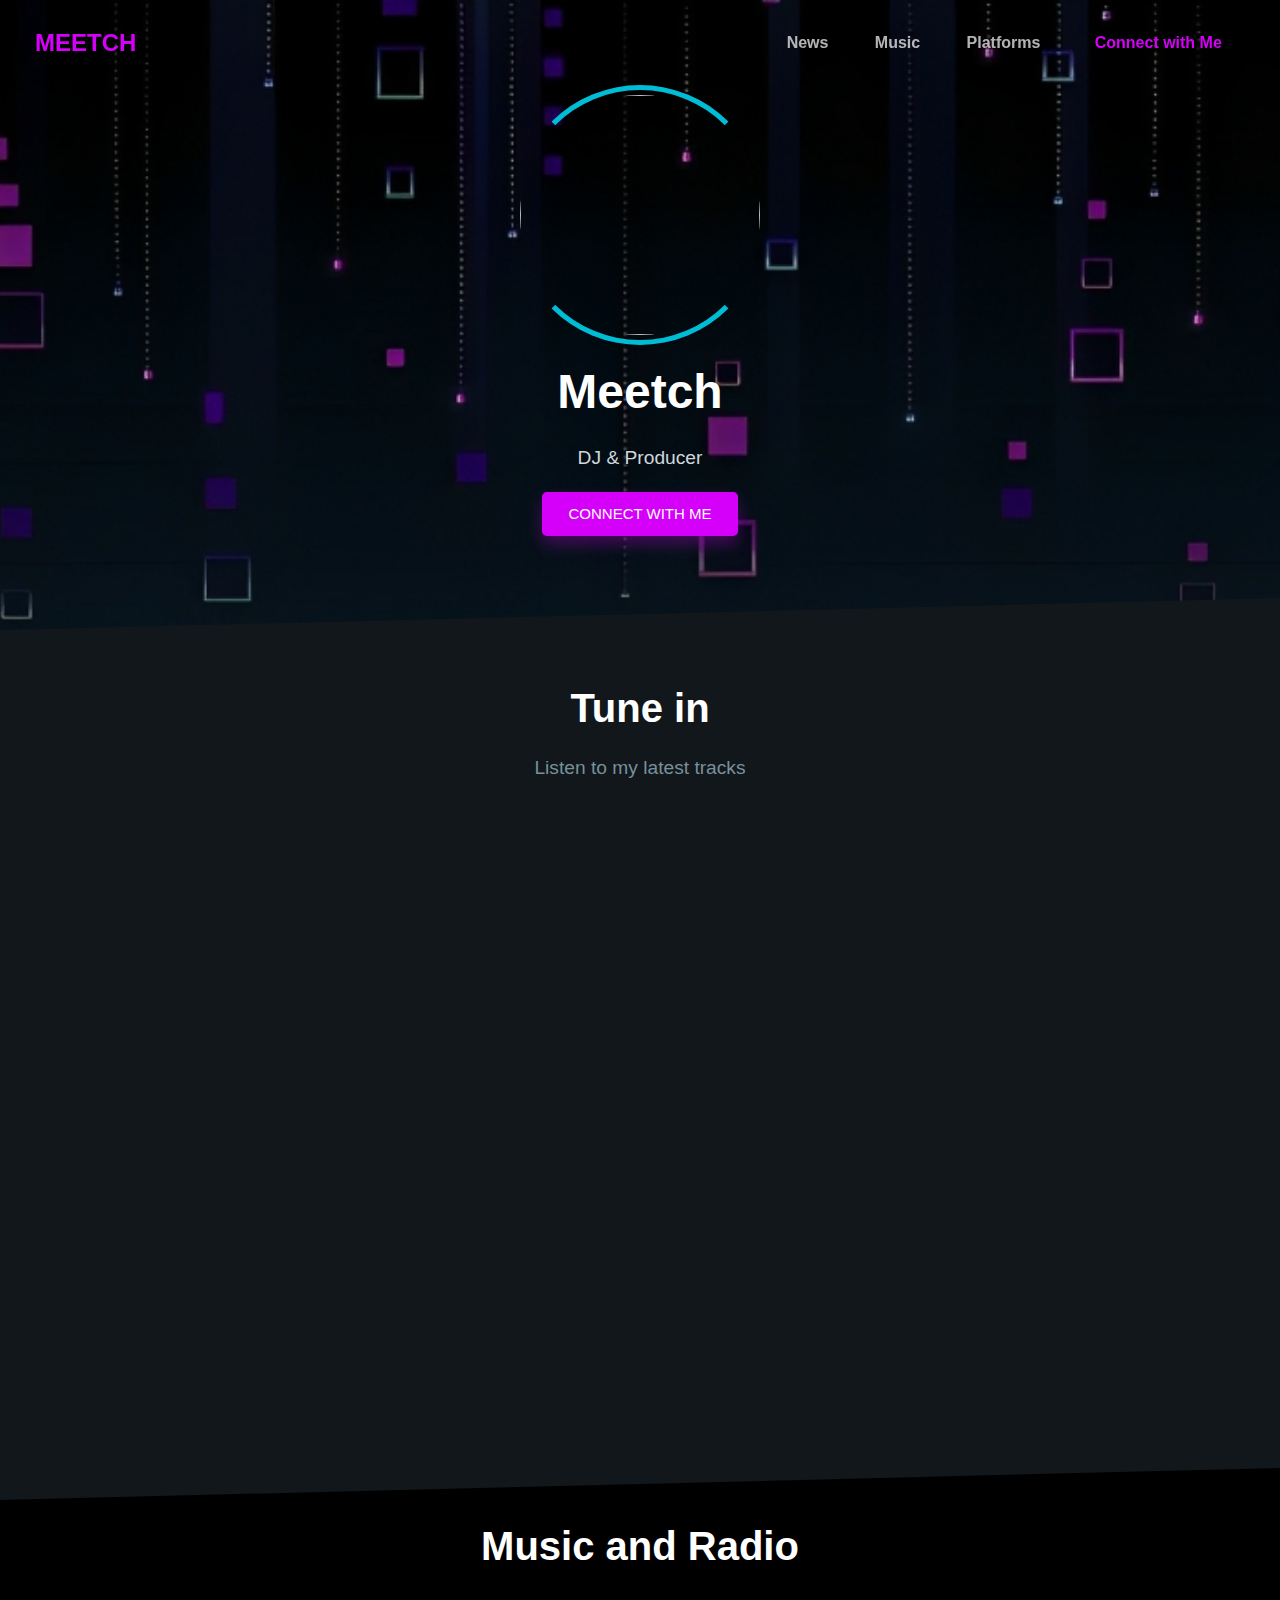
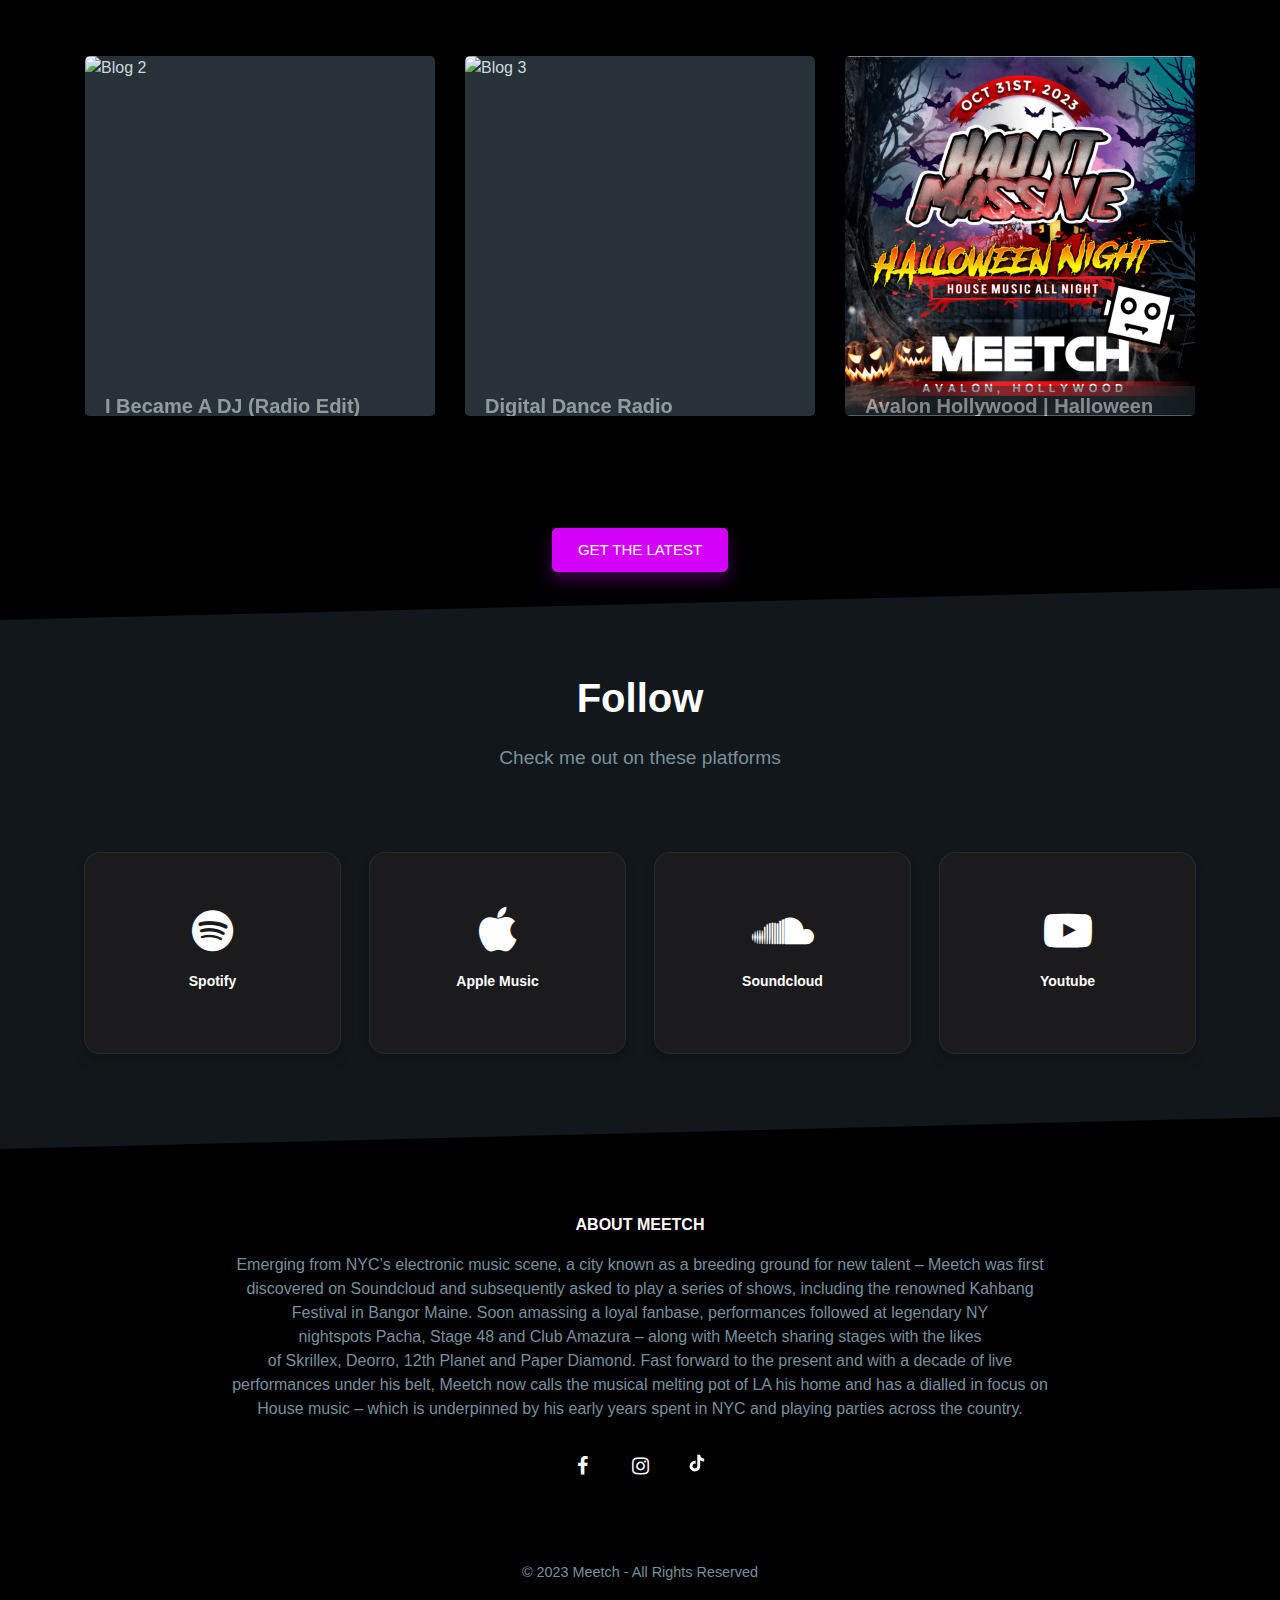
==== index.html @ 19bb0874 "changes" ====
<!doctype html>
<html lang="en">

<head>
  <!-- Required meta tags -->
  <meta charset="utf-8">
  <meta name="viewport" content="width=device-width, initial-scale=1, shrink-to-fit=no">
  <title>Meetch - DJ & Producer</title>
  <meta name="description"
    content="Meetch was first discovered on Soundcloud & subsequently asked to play a series of shows, including the renowned Kahbang Festival in Bangor Maine. Soon amassing a loyal fanbase, performances followed at legendary NY nightspots Pacha, Stage 48 & Club Amazura - along with Meetch sharing stages with the likes of Skrillex, Deorro, 12th Planet & Paper Diamond." />

  <!--Inter UI font-->
  <link href="https://rsms.me/inter/inter-ui.css" rel="stylesheet">

  <!--vendors styles-->
  <link rel="stylesheet" href="https://cdnjs.cloudflare.com/ajax/libs/font-awesome/4.7.0/css/font-awesome.min.css">
  <link rel="stylesheet" href="https://cdnjs.cloudflare.com/ajax/libs/slick-carousel/1.8.1/slick.min.css">
  <link rel="stylesheet" href="https://cdnjs.cloudflare.com/ajax/libs/slick-carousel/1.8.1/slick-theme.min.css">

  <!-- Bootstrap CSS / Color Scheme -->
  <link rel="stylesheet" href="css/purple.css" id="theme-color">
  <link rel="stylesheet" href="css/main.css">
</head>

<body>

  <!--navigation-->
  <section class="smart-scroll">
    <div class="container-fluid">
      <nav class="navbar navbar-expand-md navbar-dark">
        <a class="navbar-brand heading-black" href="/">
          MEETCH
        </a>
        <button class="navbar-toggler navbar-toggler-right border-0" type="button" data-toggle="collapse"
          data-target="#navbarCollapse" aria-controls="navbarCollapse" aria-expanded="false"
          aria-label="Toggle navigation">
          <span data-feather="grid"></span>
        </button>
        <div class="collapse navbar-collapse" id="navbarCollapse">
          <ul class="navbar-nav ml-auto">
            <li class="nav-item">
              <a class="nav-link page-scroll" href="#news">News</a>
            </li>
            <li class="nav-item">
              <a class="nav-link page-scroll" href="#tracks">Music</a>
            </li>
            <li class="nav-item">
              <a class="nav-link page-scroll" href="#platforms">Platforms</a>
            </li>
            <li class="nav-item">
              <a class="nav-link page-scroll d-flex flex-row align-items-center text-primary" href="#platforms">
                <em data-feather="phone" width="18" height="18" class="mr-2"></em>
                Connect with Me
              </a>
            </li>
          </ul>
        </div>
      </nav>
    </div>
  </section>

  <!--hero header-->
  <section class="py-7 py-md-0 bg-hero section-angle bottom-left" id="home">
    <div class="container">
      <div class="row">
        <div class="col-md-8 col-sm-10 col-12 mx-auto my-auto text-center">
          <div class="avatar mx-auto mb-3">
            <img
              src="https://linkstorage.linkfire.com/medialinks/images/4c76f709-af57-4cd9-a889-d7cd926ddee8/artwork-640x640"
              class="avatar__image">
          </div>
          <h1 class="heading-black text-capitalize">Meetch</h1>
          <p class="lead pt-0">DJ & Producer</p>
          <a class="nav-link page-scroll" href="#platforms">
            <button class="btn btn-primary d-inline-flex flex-row align-items-center">
              Connect with Me
            </button>
          </a>

        </div>
      </div>
    </div>
  </section>

  <!--music section-->
  <section class="py-5 bg-dark content" id="tracks">
    <div class="container">
      <div class="row">
        <div class="col-md-6 mx-auto text-center">
          <h2 class="heading-black">Tune in</h2>
          <p class="text-muted lead">Listen to my latest tracks</p>
        </div>
      </div>
      <div class="row mt-5">
        <div class="col-12 my-3">
          <iframe style="border-radius:12px"
            src="https://open.spotify.com/embed/track/7liDw9yFUoHZH1sQJH1U35?utm_source=generator&theme=0" width="100%"
            height="152" frameBorder="0" allowfullscreen=""
            allow="autoplay; clipboard-write; encrypted-media; fullscreen; picture-in-picture" loading="lazy"></iframe>
        </div>
        <div class="col-12 my-3">
          <iframe style="border-radius:12px"
            src="https://open.spotify.com/embed/track/2xiEj5q4V0W02GoF0CD2eY?utm_source=generator&theme=0" width="100%"
            height="152" frameBorder="0" allowfullscreen=""
            allow="autoplay; clipboard-write; encrypted-media; fullscreen; picture-in-picture" loading="lazy"></iframe>
        </div>
        <div class="col-12 my-3">
          <iframe style="border-radius:12px"
            src="https://open.spotify.com/embed/track/3xD5E2Yb6rPPFNji1SvCNP?utm_source=generator&theme=0" width="100%"
            height="152" frameBorder="0" allowfullscreen=""
            allow="autoplay; clipboard-write; encrypted-media; fullscreen; picture-in-picture" loading="lazy"></iframe>
        </div>
      </div>
    </div>
  </section>

  <!--news section-->
  <section class="py-5 content section-angle top-right bottom-left" id="news">
    <div class="container">
      <div class="row">
        <div class="col-md-6 mx-auto text-center">
          <h2 class="heading-black">Music and Radio</h2>
        </div>
      </div>
      <div class="row mt-5">
        <div class="col-md-4 my-3">
          <div class="card animated">
            <img
              src="https://linkstorage.linkfire.com/medialinks/images/ab2754f2-d0ee-49c6-8911-7d9b6b27d826/artwork-640x640"
              class="card-img" alt="Blog 2">
            <div class="card-img-overlay">
              <div class="card-body">
                <div class="arrow text-center">
                  <em data-feather="chevron-up" width="20" height="20"></em>
                </div>
                <div class="card-title mb-2">
                  <h5>I Became A DJ (Radio Edit)</h5>
                </div>
                <p class="text-muted small-xl mb-2">Ft. Bizzair</p>
                <p class="card-text">‘I Became A DJ’ is out now and available in all major streaming platforms and
                  leading online stores.</p>
                <a href="https://open.spotify.com/track/7liDw9yFUoHZH1sQJH1U35?si=2ccf58c731d94d4f&nd=1" target="_blank"
                  rel="noopener noreferrer">Listen now</a>
              </div>
            </div>

          </div>
        </div>
        <div class="col-md-4 my-3">
          <div class="card animated">
            <img
              src="https://linkstorage.linkfire.com/medialinks/images/0a07e3bf-dbc9-4e03-8c83-209197228e64/artwork-640x640"
              class="card-img" alt="Blog 3">
            <div class="card-img-overlay">
              <div class="card-body">
                <div class="arrow text-center">
                  <em data-feather="chevron-up" width="20" height="20"></em>
                </div>
                <div class="card-title mb-2">
                  <h5>Digital Dance Radio</h5>
                </div>
                <p class="text-muted small-xl mb-2">Every Wednesday</p>
                <p class="card-text">Tune into "Digital Dance Radio" with Meetch, a multi-genre DJ with over a decade of
                  live music experience. Immersed in the dance music scene from coast to coast, Meetch's unmatched
                  energy and crowd control skills promise ground-breaking tunes and a taste of true nightlife. Join the
                  dance revolution!</p>
                <a href="https://app.syndicast.co.uk/site/show/digital-dance-radio" target="_blank"
                  rel="noopener noreferrer">Tune in</a>
              </div>
            </div>
          </div>
        </div>
        <div class="col-md-4 my-3">
          <div class="card animated">
            <img src="img/holloween-night.png" class="card-img" alt="Blog 1">
            <div class="card-img-overlay">
              <div class="card-body">
                <div class="arrow text-center">
                  <em data-feather="chevron-up" width="20" height="20"></em>
                </div>
                <div class="card-title mb-2">
                  <h5>Avalon Hollywood | Halloween</h5>
                </div>
                <p class="text-muted small-xl mb-2">Sep 23, 2023</p>
                <p class="card-text">Haunt Massive is back and it's bigger and better than ever. Join us as party goers
                  and ravers unite for a night of non-stop fun and excitement. Don't miss out on the spooktacular
                  celebration! It's the most epic Halloween bash in Hollywood at the iconic Avalon nightclub! Happening
                  on Halloween Night, Tuesday October 31st</p>
                <a href="https://www.eventbrite.com/e/avalon-hollywood-halloween-tickets-723224021517?aff=Meetch&fbclid=IwAR2sHSSmS_GOT4BagMi2OC1mnl4YA4M0DeRzdWwRc0ZaDVxvAHIWzsskNXA"
                  target="_blank" rel="noopener noreferrer">Get Tickets</a>
              </div>
            </div>
          </div>
        </div>
      </div>
      <div class="row mt-6">
        <div class="col-md-6 mx-auto text-center">
          <a href="#" class="btn btn-primary">Get the latest</a>
        </div>
      </div>
    </div>
  </section>

  <!--platforms section-->
  <section class="py-5 content" id="platforms">
    <div class="container">
      <div class="row">
        <div class="col-md-6 mx-auto text-center">
          <h2 class="heading-black">Follow</h2>
          <p class="text-muted lead">Check me out on these platforms</p>
        </div>
      </div>
      <div class="row mt-5">
        <div class="col-6 col-md-3 my-3">
          <a href="https://open.spotify.com/artist/4eEVC9XUxzWlSmcinvklEI?si=K8U1YVE7R6K5pLbaL_Du6A&nd=1"
            target="_blank" rel="noopener noreferrer">
            <div class="card">
              <i class="fa fa-spotify icon" aria-hidden="true"></i>
              <h4>Spotify</h4>
              <div class="shine"></div>
              <div class="background">
                <div class="tiles">
                  <div class="tile tile-1"></div>
                  <div class="tile tile-2"></div>
                  <div class="tile tile-3"></div>
                  <div class="tile tile-4"></div>

                  <div class="tile tile-5"></div>
                  <div class="tile tile-6"></div>
                  <div class="tile tile-7"></div>
                  <div class="tile tile-8"></div>

                  <div class="tile tile-9"></div>
                  <div class="tile tile-10"></div>
                </div>

                <div class="line line-1"></div>
                <div class="line line-2"></div>
                <div class="line line-3"></div>
              </div>
            </div>
          </a>
        </div>
        <div class="col-6 col-md-3 my-3">
          <a href="https://music.apple.com/us/artist/dj-meetch/897315402?at=1l3vpUI&app=music&ct=LFV_d900001e155560078432b7179e17763e&itscg=30440&itsct=catchall_p1&lId=28729065&cId=none&sr=1&src=Linkfire&ls=1"
            target="_blank" rel="noopener noreferrer">
            <div class="card">
              <i class="fa fa-apple icon" aria-hidden="true"></i>
              <h4>Apple Music</h4>
              <div class="shine"></div>
              <div class="background">
                <div class="tiles">
                  <div class="tile tile-1"></div>
                  <div class="tile tile-2"></div>
                  <div class="tile tile-3"></div>
                  <div class="tile tile-4"></div>

                  <div class="tile tile-5"></div>
                  <div class="tile tile-6"></div>
                  <div class="tile tile-7"></div>
                  <div class="tile tile-8"></div>

                  <div class="tile tile-9"></div>
                  <div class="tile tile-10"></div>
                </div>

                <div class="line line-1"></div>
                <div class="line line-2"></div>
                <div class="line line-3"></div>
              </div>
            </div>
          </a>
        </div>
        <div class="col-6 col-md-3 my-3">
          <a href="https://soundcloud.com/meetchmusic" target="_blank" rel="noopener noreferrer">
            <div class="card">
              <i class="fa fa-soundcloud icon" aria-hidden="true"></i>
              <h4>Soundcloud</h4>
              <div class="shine"></div>
              <div class="background">
                <div class="tiles">
                  <div class="tile tile-1"></div>
                  <div class="tile tile-2"></div>
                  <div class="tile tile-3"></div>
                  <div class="tile tile-4"></div>

                  <div class="tile tile-5"></div>
                  <div class="tile tile-6"></div>
                  <div class="tile tile-7"></div>
                  <div class="tile tile-8"></div>

                  <div class="tile tile-9"></div>
                  <div class="tile tile-10"></div>
                </div>

                <div class="line line-1"></div>
                <div class="line line-2"></div>
                <div class="line line-3"></div>
              </div>
            </div>
          </a>
        </div>
        <div class="col-6 col-md-3 my-3">
          <a href="https://www.youtube.com/@meetchmusic/videos?src=Linkfire&lId=ba8ff8d9-b9b8-4d5d-81f8-76fb64e67924&cId=d3d58fd7-4c47-11e6-9fd0-066c3e7a8751"
            target="_blank" rel="noopener noreferrer">
            <div class="card">
              <i class="fa fa-youtube-play icon" aria-hidden="true"></i>
              <h4>Youtube</h4>
              <div class="shine"></div>
              <div class="background">
                <div class="tiles">
                  <div class="tile tile-1"></div>
                  <div class="tile tile-2"></div>
                  <div class="tile tile-3"></div>
                  <div class="tile tile-4"></div>

                  <div class="tile tile-5"></div>
                  <div class="tile tile-6"></div>
                  <div class="tile tile-7"></div>
                  <div class="tile tile-8"></div>

                  <div class="tile tile-9"></div>
                  <div class="tile tile-10"></div>
                </div>

                <div class="line line-1"></div>
                <div class="line line-2"></div>
                <div class="line line-3"></div>
              </div>
            </div>
          </a>
        </div>
      </div>
    </div>
  </section>

  <!--footer-->
  <footer class="py-6 section-angle top-right">
    <div class="container">
      <div class="row">
        <div class="col-sm-9 mx-auto text-center">
          <h5>About Meetch</h5>
          <p class="text-muted">Emerging from NYC’s electronic music scene, a city known as a breeding ground for new
            talent – Meetch was first discovered on Soundcloud and subsequently asked to play a series of shows,
            including the renowned Kahbang Festival in Bangor Maine. Soon amassing a loyal fanbase, performances
            followed at legendary NY nightspots Pacha, Stage 48 and Club Amazura – along with Meetch sharing stages with
            the likes of Skrillex, Deorro, 12th Planet and Paper Diamond. Fast forward to the present and with a decade
            of live performances under his belt, Meetch now calls the musical melting pot of LA his home and has a
            dialled in focus on House music – which is underpinned by his early years spent in NYC and playing parties
            across the country.</p>
          <ul class="list-inline social social-lg">
            <li class="list-inline-item">
              <a href="https://www.facebook.com/dimitri.fostinis" target="_blank" rel="noopener noreferrer"><i
                  class="fa fa-facebook"></i></a>
            </li>
            <li class="list-inline-item">
              <a href="https://www.instagram.com/meetch" target="_blank" rel="noopener noreferrer"><i
                  class="fa fa-instagram"></i></a>
            </li>
            <li class="list-inline-item">
              <a href="https://tr.ee/d8-yFAIPLk" target="_blank" rel="noopener noreferrer">
                <svg fill="#FFF" width="20px" height="20px" viewBox="0 0 24 24" xmlns="https://www.w3.org/2000/svg"
                  xml:space="preserve">
                  <path
                    d="M19.589 6.686a4.793 4.793 0 0 1-3.77-4.245V2h-3.445v13.672a2.896 2.896 0 0 1-5.201 1.743l-.002-.001.002.001a2.895 2.895 0 0 1 3.183-4.51v-3.5a6.329 6.329 0 0 0-5.394 10.692 6.33 6.33 0 0 0 10.857-4.424V8.687a8.182 8.182 0 0 0 4.773 1.526V6.79a4.831 4.831 0 0 1-1.003-.104z" />
                </svg>
              </a>
            </li>
          </ul>
        </div>
      </div>
      <div class="row mt-5">
        <div class="col-12 text-muted text-center small-xl">
          &copy; 2023 Meetch - All Rights Reserved
        </div>
      </div>
    </div>
  </footer>

  <!--scroll to top-->
  <div class="scroll-top">
    <i class="fa fa-angle-up" aria-hidden="true"></i>
  </div>

  <!-- jQuery first, then Popper.js, then Bootstrap JS -->
  <script src="https://code.jquery.com/jquery-3.2.1.min.js"></script>
  <script src="https://cdnjs.cloudflare.com/ajax/libs/popper.js/1.12.9/umd/popper.min.js"></script>
  <script src="https://maxcdn.bootstrapcdn.com/bootstrap/4.0.0/js/bootstrap.min.js"></script>
  <script src="https://cdnjs.cloudflare.com/ajax/libs/feather-icons/4.7.3/feather.min.js"></script>
  <script src="https://cdnjs.cloudflare.com/ajax/libs/slick-carousel/1.8.1/slick.min.js"></script>
  <script src="js/scripts.js"></script>
</body>

</html>
---- css/main.css ----
:root {
  --inset: 1vmin;
  --color0: #0ac;
  --color1: #222;
  --duration: 5s;
  --bgcolor0: #0aca;
  --bgcolor1: #222a;
  --background-color: #18181B;
  --text-color: #A1A1AA;
  --card-background-color: rgba(255, 255, 255, .015);
  --card-border-color: rgba(255, 255, 255, 0.1);
  --card-box-shadow-1: rgba(0, 0, 0, 0.05);
  --card-box-shadow-1-y: 3px;
  --card-box-shadow-1-blur: 6px;
  --card-box-shadow-2: rgba(0, 0, 0, 0.1);
  --card-box-shadow-2-y: 8px;
  --card-box-shadow-2-blur: 15px;
  --card-label-color: #FFFFFF;
  --card-icon-color: #D4D4D8;
  --card-icon-background-color: rgba(255, 255, 255, 0.08);
  --card-icon-border-color: rgba(255, 255, 255, 0.12);
  --card-shine-opacity: .1;
  --card-shine-gradient: conic-gradient(from 205deg at 50% 50%, rgba(16, 185, 129, 0) 0deg, #10B981 25deg, rgba(52, 211, 153, 0.18) 295deg, rgba(16, 185, 129, 0) 360deg);
  --card-line-color: #2A2B2C;
  --card-tile-color: rgba(16, 185, 129, 0.05);
  --card-hover-border-color: rgba(255, 255, 255, 0.2);
  --card-hover-box-shadow-1: rgba(0, 0, 0, 0.04);
  --card-hover-box-shadow-1-y: 5px;
  --card-hover-box-shadow-1-blur: 10px;
  --card-hover-box-shadow-2: rgba(0, 0, 0, 0.3);
  --card-hover-box-shadow-2-y: 15px;
  --card-hover-box-shadow-2-blur: 25px;
  --card-hover-icon-color: #34D399;
  --card-hover-icon-background-color: rgba(52, 211, 153, 0.1);
  --card-hover-icon-border-color: rgba(52, 211, 153, 0.2);
  --blur-opacity: .01;
}

body {
  background-image: url("../img/main-background.png");
  background-position: center top;
  background-size: cover;
  background-repeat: no-repeat;
  background-attachment: fixed;
}

@media only screen and (max-width: 768px) {
  body {
    background-image: url("../img/main-background-mobile.png");
    background-size: 220%;
    background-attachment: scroll;
  }
}

.bg-hero {
  background-color: transparent;
  min-height: 20vh;
}

.bg-hero:before {
  display: none;
}

.bg-hero.section-angle {
  border-color: #11171a;
}

.bg-hero .row {
  min-height: 70vh;
}

@media only screen and (max-width: 768px) {
  .bg-hero .row {
    min-height: 50vh;
  }
}

footer.section-angle {
  border-color: #11171a;
  background-color: transparent;
}

@media only screen and (max-width: 768px) {
  footer.section-angle {
    background-image: url("../img/main-background-mobile.png");
    background-position: center top;
    background-size: cover;
    background-repeat: no-repeat;
  }
}

.section-angle::before {
  background-color: transparent !important;
}

.avatar {
  border: 5px solid transparent;
  box-sizing: border-box;
  height: 250px;
  width: 250px;
  border-radius: 50%;
  position: relative;
}

.avatar__image {
  width: 240px;
  height: 240px;
  border-radius: 50%;
  object-fit: cover;
}

.avatar::before,
.avatar::after {
  border: 5px solid transparent;
  border-radius: 50%;
  border-top: 5px solid #00BCD4;
  content: "";
  display: block;
  height: calc(100% + 10px);
  left: 50%;
  width: calc(100% + 10px);
  position: absolute;
}

.avatar::before {
  top: -10px;
  transform: translateX(-50%);
}

.avatar::after {
  bottom: -10px;
  transform: translateX(-50%) rotate(180deg);
}

#news {
  background: transparent;
  border-color: #11171a;
}

/* CARDS ANIMATED */
#news .card {
  flex: 1;
}

#news .card.animated {
  position: relative;
  transition: all .2s ease-in-out;
  overflow: hidden;
}

#news .card-title {
  height: 75px;
  overflow: hidden;
  display: -webkit-box;
  -webkit-box-orient: vertical;
  -webkit-line-clamp: 2;
}

#news .card-text {
  overflow: hidden;
  display: -webkit-box;
  -webkit-box-orient: vertical;
  -webkit-line-clamp: 4;
  /* start showing ellipsis when 3rd line is reached */
}

#news .arrow {
  margin-top: -15px;
}

#news .card.animated .card-body {
  background-color: #263238 !important;
  position: absolute;
  bottom: 0;
  left: 0;
  z-index: 1;
  background-color: inherit;
  transition: all .4s ease-in-out;
  transform: translateY(270px);
  opacity: 0.5;
  height: 300px;
}

#news .card.animated .card-img {
  min-height: 360px;
  object-fit: cover;
  object-position: center;
}

#news .card.animated:hover .card-body {
  transform: translateY(0);
  opacity: 1;
}

#news .card.animated:hover .arrow {
  transform: rotate(180deg);
}

#platforms {
  background: #11171a;
}

#platforms .card {
  width: 100%;
  height: 200px;
  background-color: var(--background-color);
  box-shadow: 0px var(--card-box-shadow-1-y) var(--card-box-shadow-1-blur) var(--card-box-shadow-1), 0px var(--card-box-shadow-2-y) var(--card-box-shadow-2-blur) var(--card-box-shadow-2), 0 0 0 1px var(--card-border-color);
  padding: 16px;
  border-radius: 15px;
  cursor: pointer;
  position: relative;
  transition: box-shadow 0.25s;
  display: flex;
  flex-direction: column;
  justify-content: center;
  align-items: center;
}

#platforms .card::before {
  content: "";
  position: absolute;
  inset: 0;
  border-radius: 15px;
  background-color: var(--card-background-color);
}

#platforms .card h4 {
  z-index: 2;
  position: relative;
  margin: 12px 0 4px 0;
  font-family: inherit;
  font-weight: 600;
  font-size: 14px;
  line-height: 2;
  color: var(--card-label-color);
}

#platforms .card .icon {
  font-size: 3em;
  color: #FFF !important;
}

#platforms .card p {
  z-index: 2;
  position: relative;
  margin: 0;
  font-size: 14px;
  line-height: 1.7;
  color: var(--text-color);
}

#platforms .card .shine {
  border-radius: inherit;
  position: absolute;
  inset: 0;
  z-index: 1;
  overflow: hidden;
  opacity: 0;
  transition: opacity 0.5s;
}

#platforms .card .shine:before {
  content: "";
  width: 150%;
  padding-bottom: 150%;
  border-radius: 50%;
  position: absolute;
  left: 50%;
  bottom: 55%;
  filter: blur(35px);
  opacity: var(--card-shine-opacity);
  transform: translateX(-50%);
  background-image: var(--card-shine-gradient);
}

#platforms .card .background {
  border-radius: inherit;
  position: absolute;
  inset: 0;
  overflow: hidden;
  -webkit-mask-image: radial-gradient(circle at 60% 5%, black 0%, black 15%, transparent 60%);
  mask-image: radial-gradient(circle at 60% 5%, black 0%, black 15%, transparent 60%);
}

#platforms .card .background .tiles {
  opacity: 0;
  transition: opacity 0.25s;
}

#platforms .card .background .tiles .tile {
  position: absolute;
  background-color: var(--card-tile-color);
  -webkit-animation-duration: 8s;
  animation-duration: 8s;
  -webkit-animation-iteration-count: infinite;
  animation-iteration-count: infinite;
  opacity: 0;
}

#platforms .card .background .tiles .tile.tile-4,
#platforms .card .background .tiles .tile.tile-6,
#platforms .card .background .tiles .tile.tile-10 {
  -webkit-animation-delay: -2s;
  animation-delay: -2s;
}

#platforms .card .background .tiles .tile.tile-3,
#platforms .card .background .tiles .tile.tile-5,
#platforms .card .background .tiles .tile.tile-8 {
  -webkit-animation-delay: -4s;
  animation-delay: -4s;
}

#platforms .card .background .tiles .tile.tile-2,
#platforms .card .background .tiles .tile.tile-9 {
  -webkit-animation-delay: -6s;
  animation-delay: -6s;
}

#platforms .card .background .tiles .tile.tile-1 {
  top: 0;
  left: 0;
  height: 10%;
  width: 22.5%;
}

#platforms .card .background .tiles .tile.tile-2 {
  top: 0;
  left: 22.5%;
  height: 10%;
  width: 27.5%;
}

#platforms .card .background .tiles .tile.tile-3 {
  top: 0;
  left: 50%;
  height: 10%;
  width: 27.5%;
}

#platforms .card .background .tiles .tile.tile-4 {
  top: 0;
  left: 77.5%;
  height: 10%;
  width: 22.5%;
}

#platforms .card .background .tiles .tile.tile-5 {
  top: 10%;
  left: 0;
  height: 22.5%;
  width: 22.5%;
}

#platforms .card .background .tiles .tile.tile-6 {
  top: 10%;
  left: 22.5%;
  height: 22.5%;
  width: 27.5%;
}

#platforms .card .background .tiles .tile.tile-7 {
  top: 10%;
  left: 50%;
  height: 22.5%;
  width: 27.5%;
}

#platforms .card .background .tiles .tile.tile-8 {
  top: 10%;
  left: 77.5%;
  height: 22.5%;
  width: 22.5%;
}

#platforms .card .background .tiles .tile.tile-9 {
  top: 32.5%;
  left: 50%;
  height: 22.5%;
  width: 27.5%;
}

#platforms .card .background .tiles .tile.tile-10 {
  top: 32.5%;
  left: 77.5%;
  height: 22.5%;
  width: 22.5%;
}

@-webkit-keyframes tile {

  0%,
  12.5%,
  100% {
    opacity: 1;
  }

  25%,
  82.5% {
    opacity: 0;
  }
}

@keyframes tile {

  0%,
  12.5%,
  100% {
    opacity: 1;
  }

  25%,
  82.5% {
    opacity: 0;
  }
}

#platforms .card .background .line {
  position: absolute;
  inset: 0;
  opacity: 0;
  transition: opacity 0.35s;
}

#platforms .card .background .line:before,
#platforms .card .background .line:after {
  content: "";
  position: absolute;
  background-color: var(--card-line-color);
  transition: transform 0.35s;
}

#platforms .card .background .line:before {
  left: 0;
  right: 0;
  height: 1px;
  transform-origin: 0 50%;
  transform: scaleX(0);
}

#platforms .card .background .line:after {
  top: 0;
  bottom: 0;
  width: 1px;
  transform-origin: 50% 0;
  transform: scaleY(0);
}

#platforms .card .background .line.line-1:before {
  top: 10%;
}

#platforms .card .background .line.line-1:after {
  left: 22.5%;
}

#platforms .card .background .line.line-1:before,
#platforms .card .background .line.line-1:after {
  transition-delay: 0.3s;
}

#platforms .card .background .line.line-2:before {
  top: 32.5%;
}

#platforms .card .background .line.line-2:after {
  left: 50%;
}

#platforms .card .background .line.line-2:before,
#platforms .card .background .line.line-2:after {
  transition-delay: 0.15s;
}

#platforms .card .background .line.line-3:before {
  top: 55%;
}

#platforms .card .background .line.line-3:after {
  right: 22.5%;
}

#platforms .card:hover {
  box-shadow: 0px 3px 6px var(--card-hover-box-shadow-1), 0px var(--card-hover-box-shadow-2-y) var(--card-hover-box-shadow-2-blur) var(--card-hover-box-shadow-2), 0 0 0 1px var(--card-hover-border-color);
}

#platforms .card:hover .shine {
  opacity: 1;
  transition-duration: 0.5s;
  transition-delay: 0s;
}

#platforms .card:hover .background .tiles {
  opacity: 1;
  transition-delay: 0.25s;
}

#platforms .card:hover .background .tiles .tile {
  -webkit-animation-name: tile;
  animation-name: tile;
}

#platforms .card:hover .background .line {
  opacity: 1;
  transition-duration: 0.15s;
}

#platforms .card:hover .background .line:before {
  transform: scaleX(1);
}

#platforms .card:hover .background .line:after {
  transform: scaleY(1);
}

#platforms .card:hover .background .line.line-1:before,
#platforms .card:hover .background .line.line-1:after {
  transition-delay: 0s;
}

#platforms .card:hover .background .line.line-2:before,
#platforms .card:hover .background .line.line-2:after {
  transition-delay: 0.15s;
}

#platforms .card:hover .background .line.line-3:before,
#platforms .card:hover .background .line.line-3:after {
  transition-delay: 0.3s;
}


/* social */

.fa {
  font-size: 1.1em;
  color: #FFF;
}

#tracks {
  background: transparent;
  border-color: #11171a;
}

@media only screen and (max-width: 768px) {
  #tracks {
    background-image: url("../img/main-background-mobile.png");
    background-position: center top;
    background-size: cover;
    background-repeat: no-repeat;
  }
}
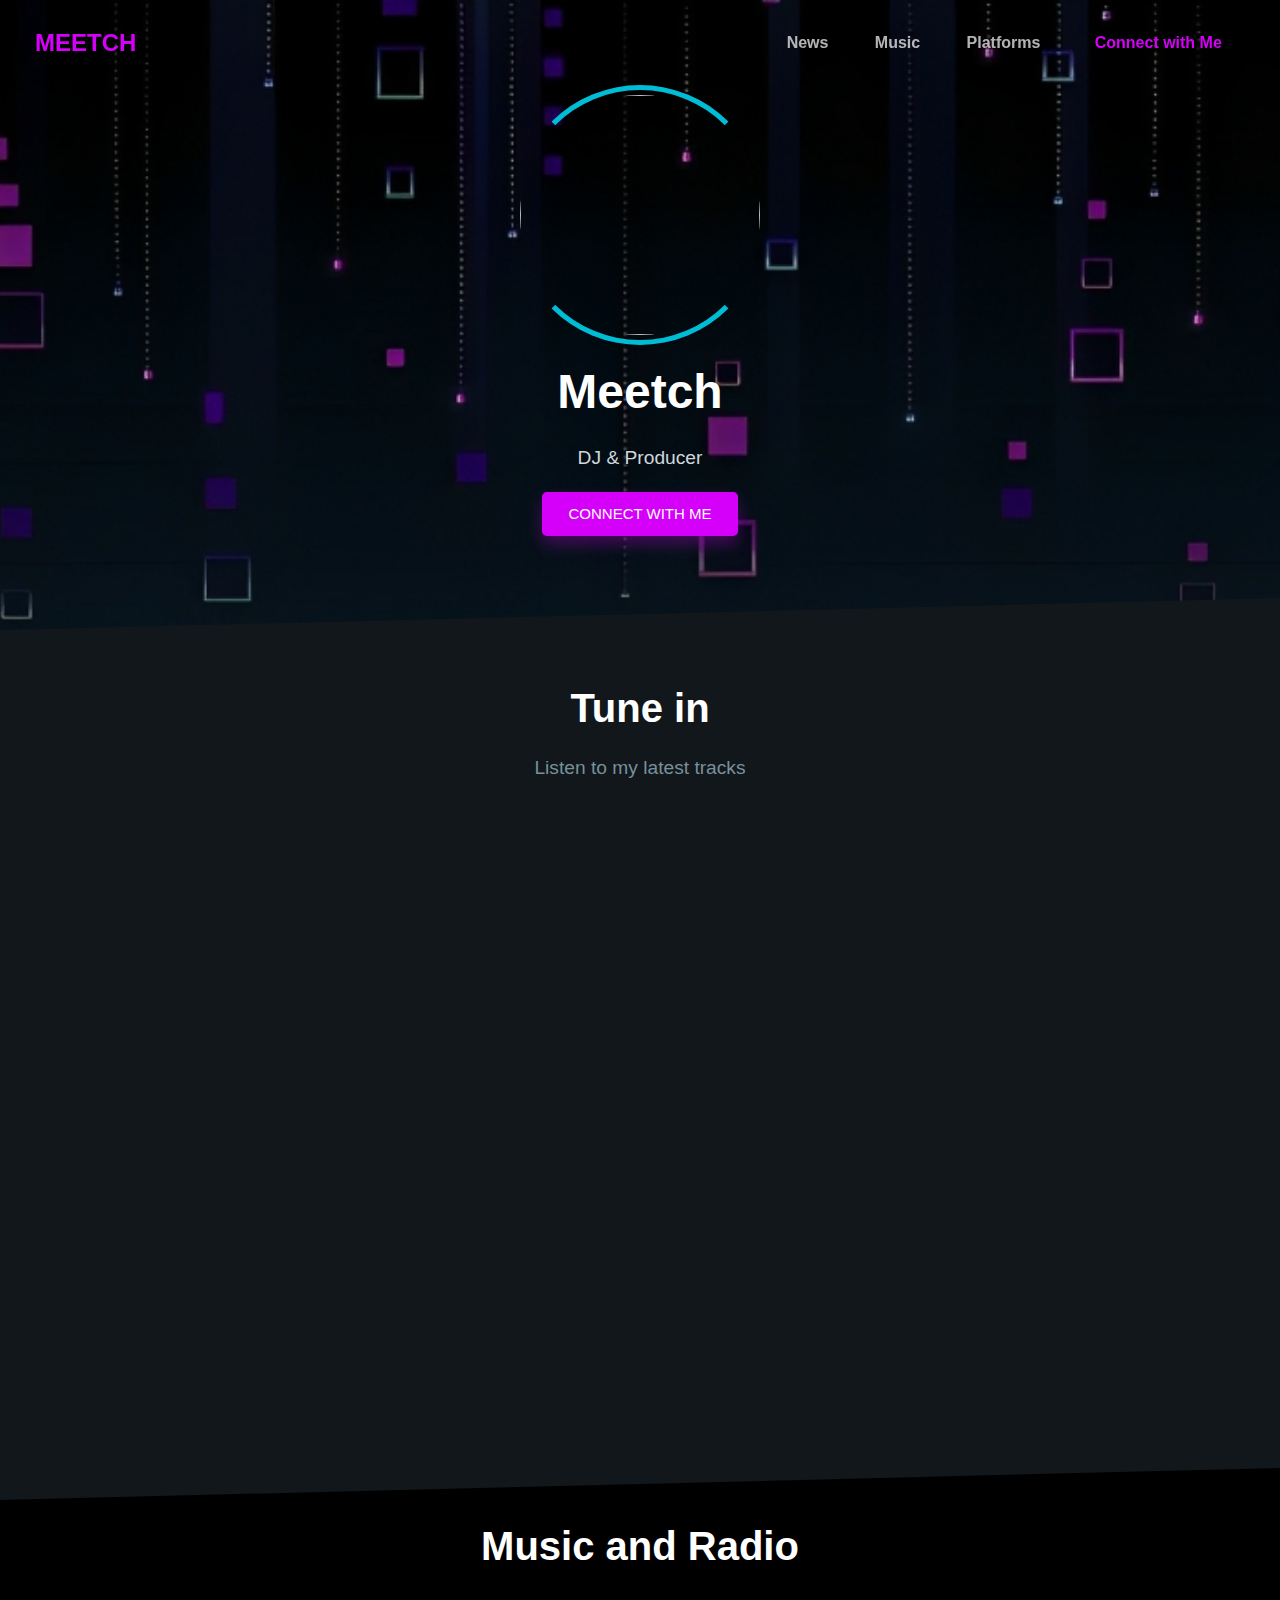
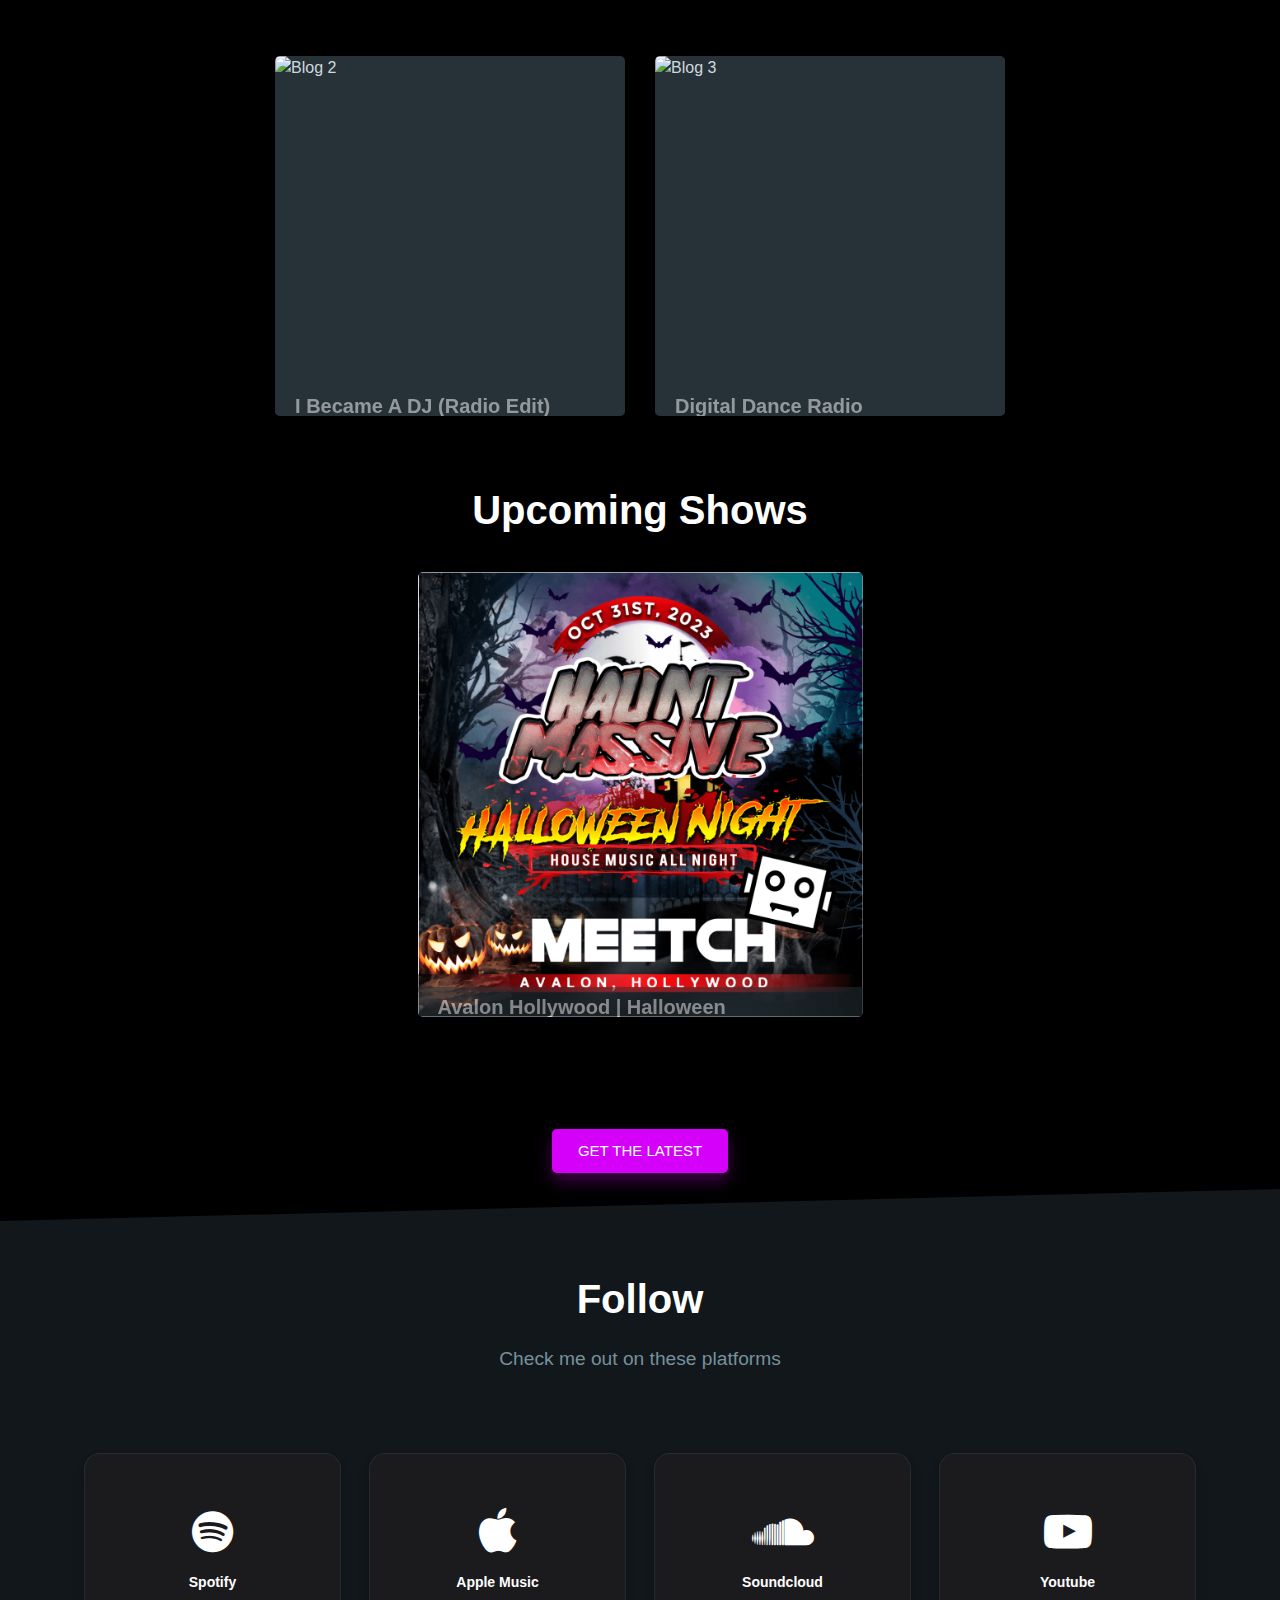
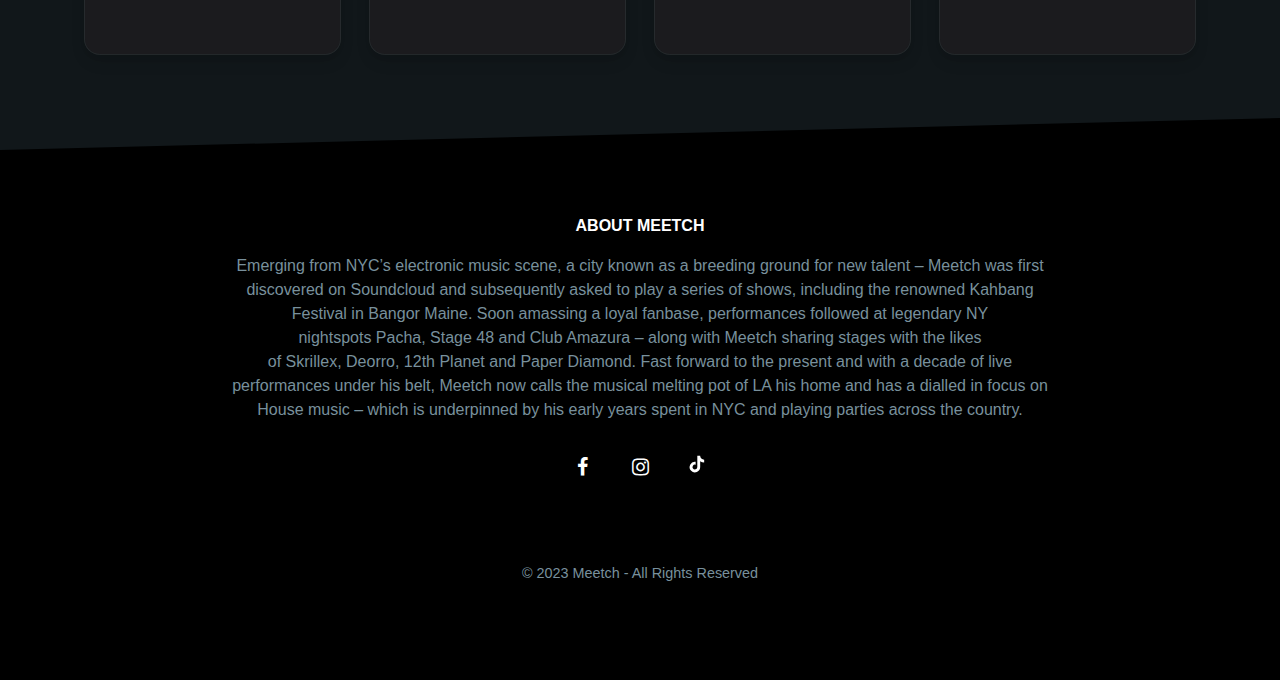
==== commit 0baf2a5b: "move events on own section" ====
--- a/index.html
+++ b/index.html
@@ -122,7 +122,7 @@
           <h2 class="heading-black">Music and Radio</h2>
         </div>
       </div>
-      <div class="row mt-5">
+      <div class="row mt-5 justify-content-center">
         <div class="col-md-4 my-3">
           <div class="card animated">
             <img
@@ -170,7 +170,13 @@
             </div>
           </div>
         </div>
-        <div class="col-md-4 my-3">
+      </div>
+
+      <div class="row mt-5 justify-content-center">
+        <div class="col-md-12 mx-auto text-center">
+          <h2 class="heading-black">Upcoming Shows</h2>
+        </div>
+        <div class="col-md-5 my-3">
           <div class="card animated">
             <img src="img/holloween-night.png" class="card-img" alt="Blog 1">
             <div class="card-img-overlay">
@@ -195,7 +201,7 @@
       </div>
       <div class="row mt-6">
         <div class="col-md-6 mx-auto text-center">
-          <a href="#" class="btn btn-primary">Get the latest</a>
+          <a href="#platforms" class="btn btn-primary">Get the latest</a>
         </div>
       </div>
     </div>
--- a/css/main.css
+++ b/css/main.css
@@ -542,7 +542,9 @@
 }
 
 @media only screen and (max-width: 768px) {
-  #tracks {
+
+  #tracks,
+  #news {
     background-image: url("../img/main-background-mobile.png");
     background-position: center top;
     background-size: cover;
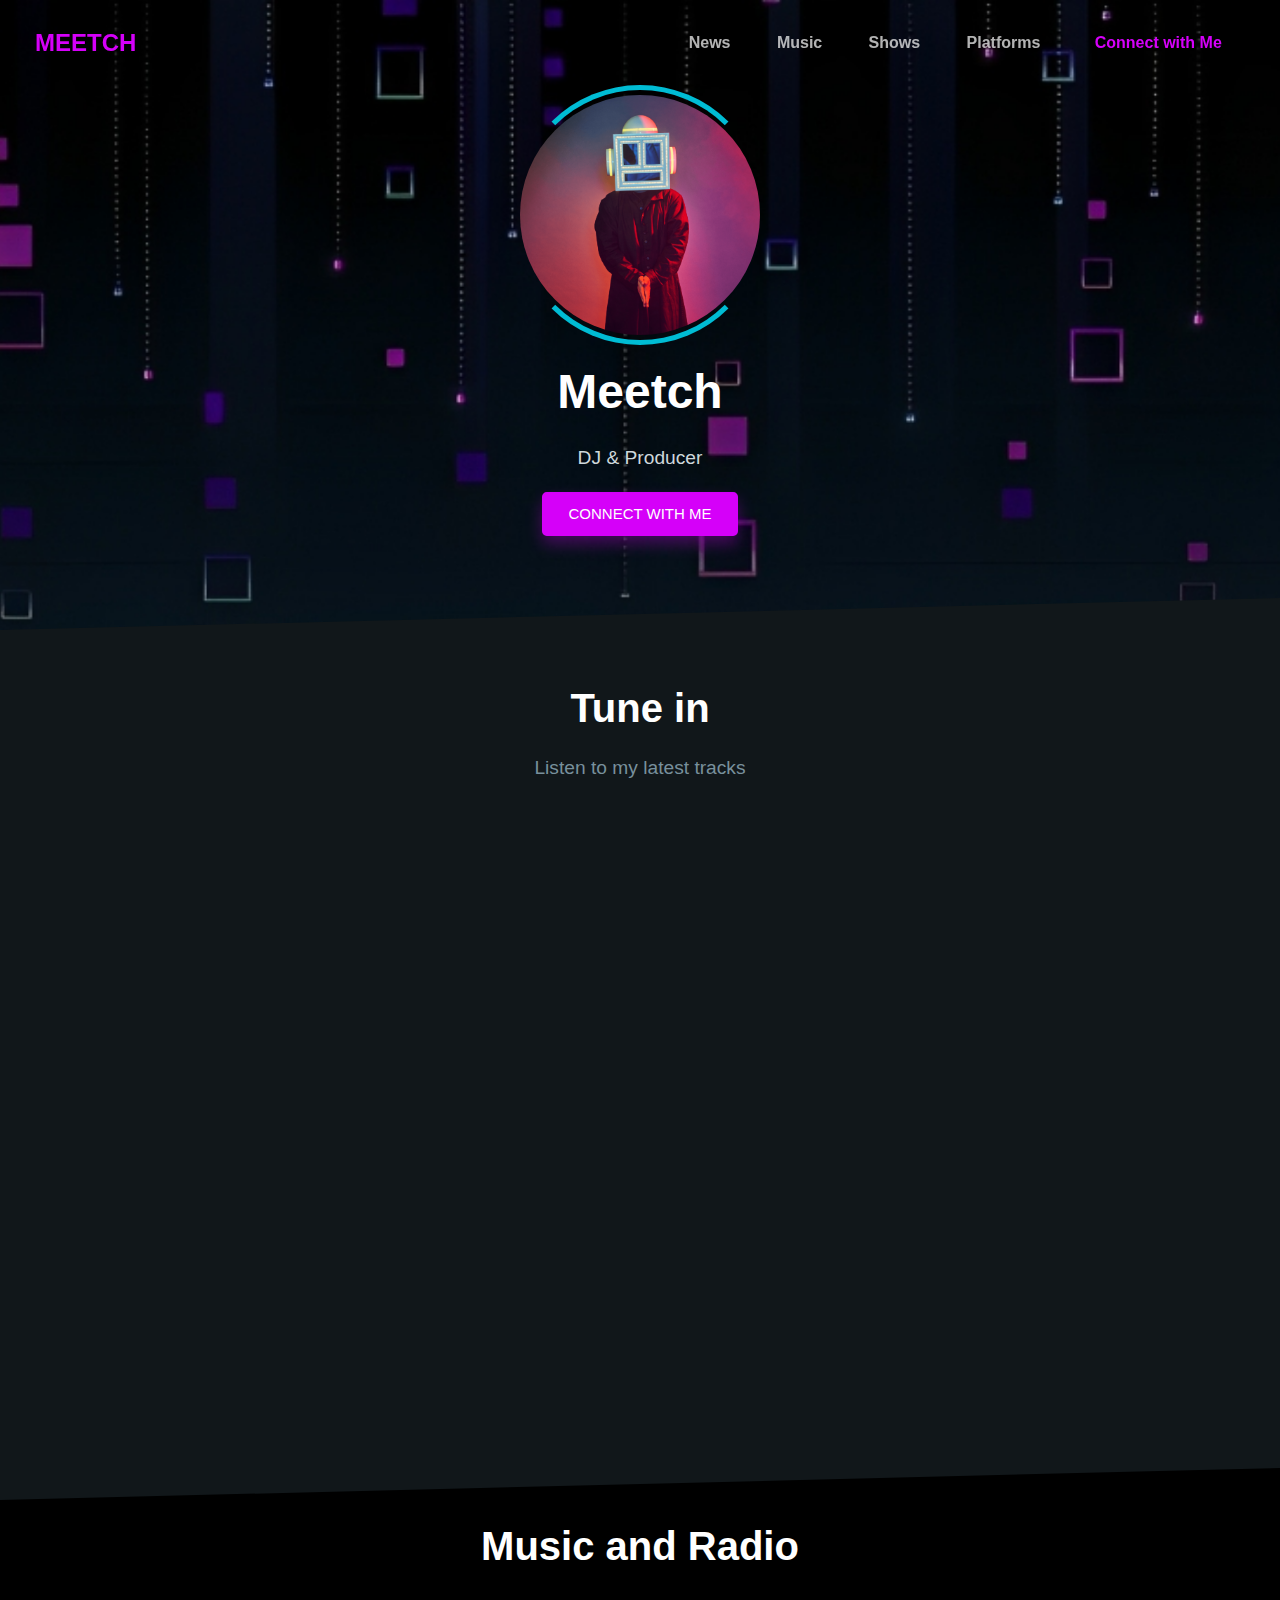
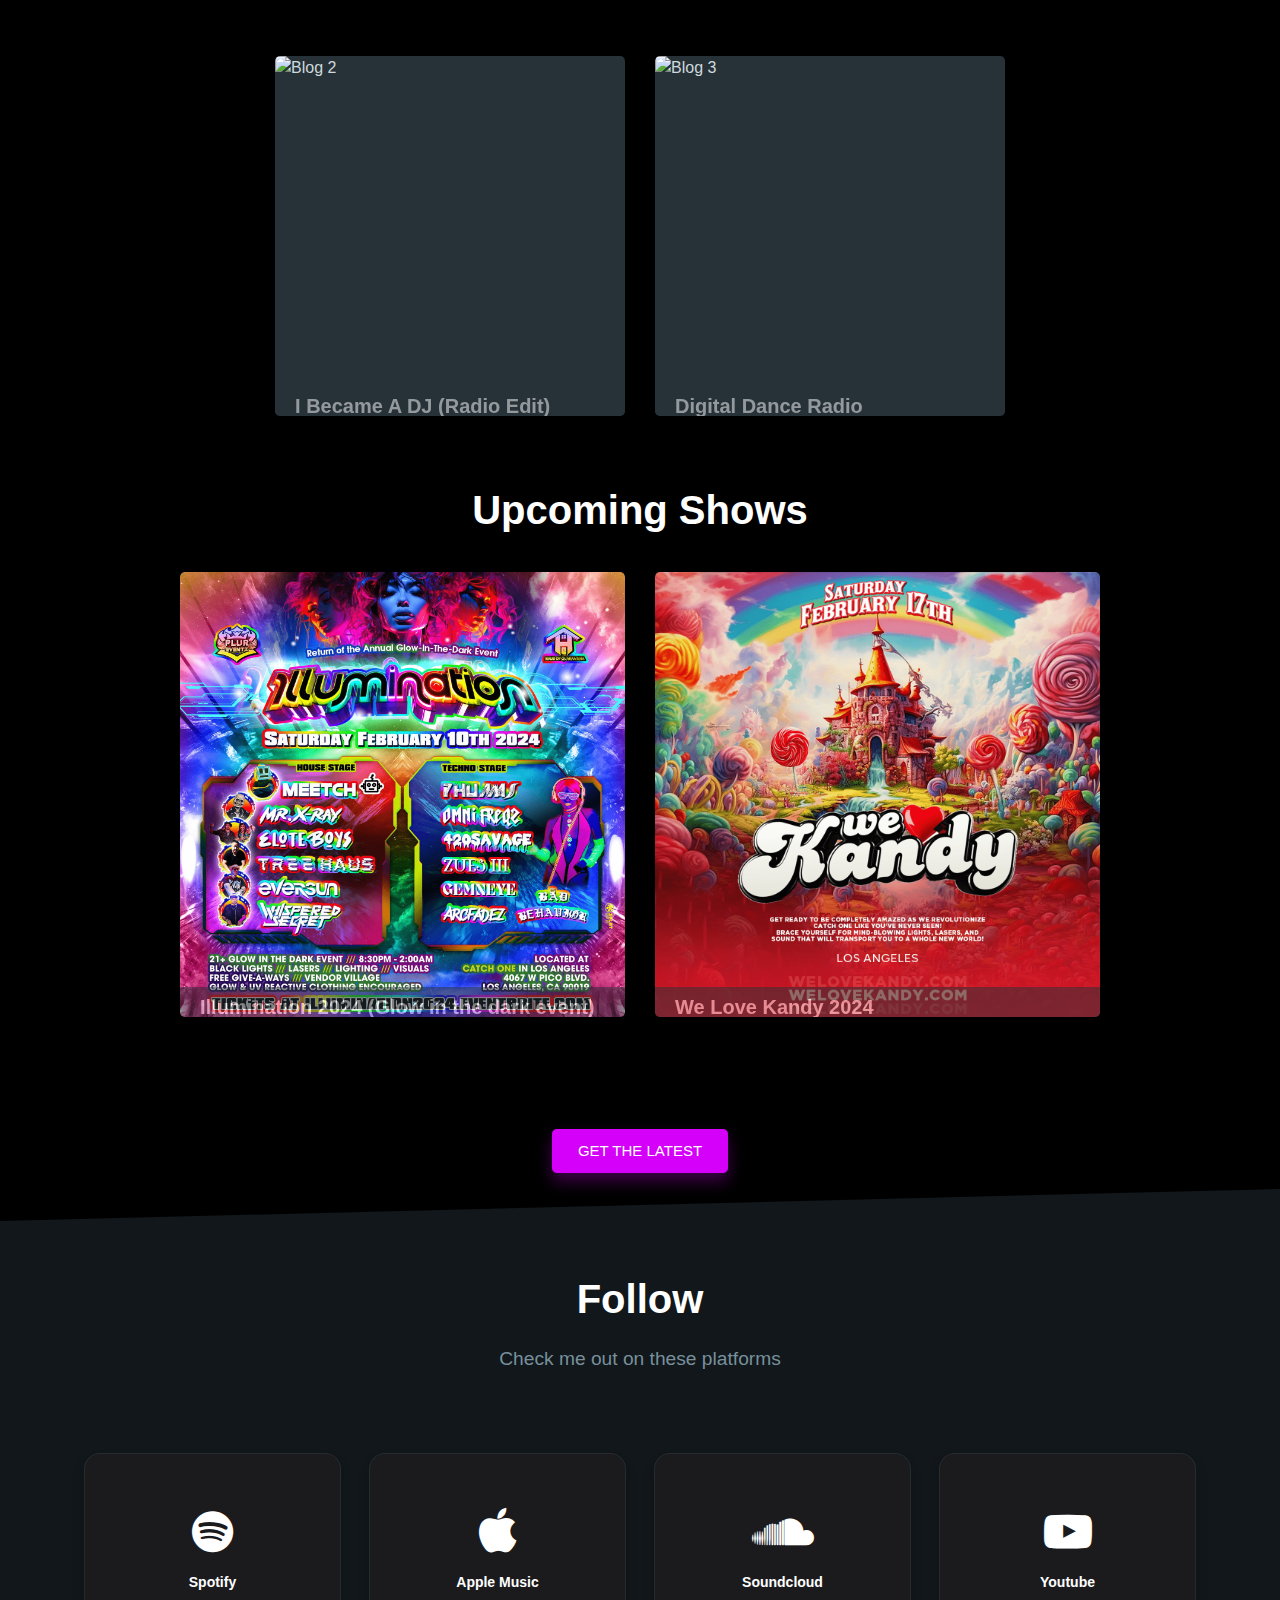
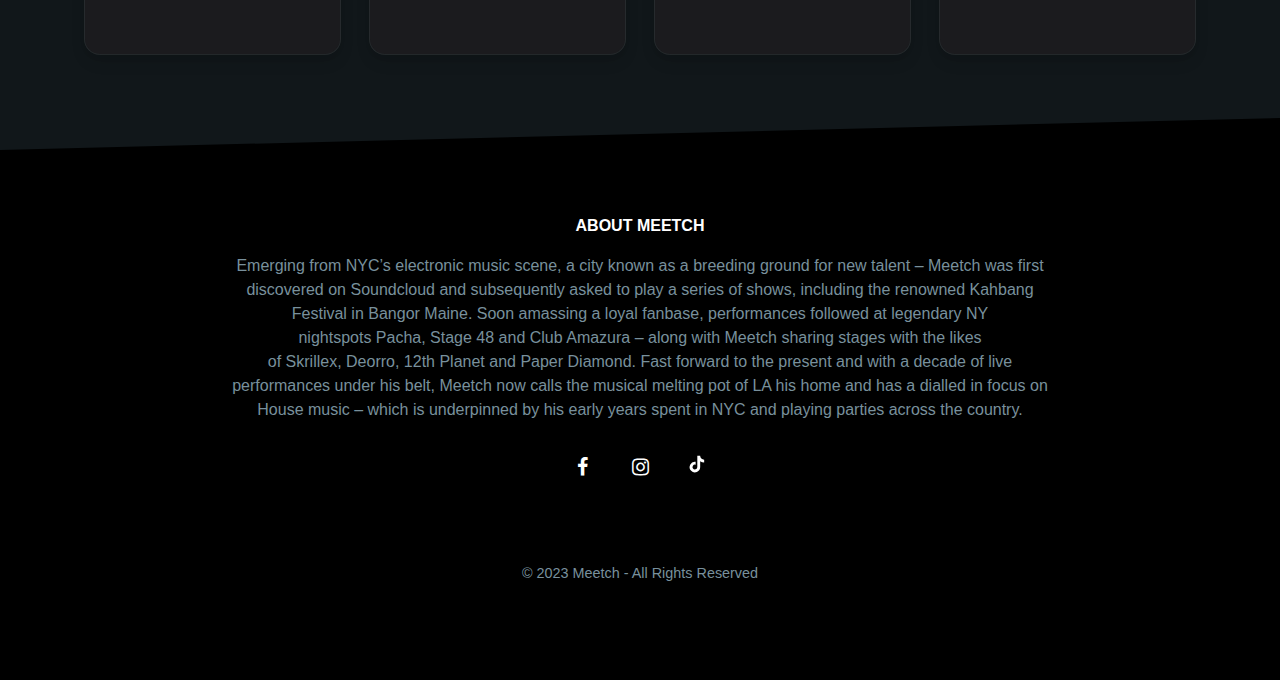
==== commit 1a965e13: "updates 2024 shows" ====
--- a/index.html
+++ b/index.html
@@ -45,6 +45,9 @@
               <a class="nav-link page-scroll" href="#tracks">Music</a>
             </li>
             <li class="nav-item">
+              <a class="nav-link page-scroll" href="#shows">Shows</a>
+            </li>
+            <li class="nav-item">
               <a class="nav-link page-scroll" href="#platforms">Platforms</a>
             </li>
             <li class="nav-item">
@@ -65,9 +68,7 @@
       <div class="row">
         <div class="col-md-8 col-sm-10 col-12 mx-auto my-auto text-center">
           <div class="avatar mx-auto mb-3">
-            <img
-              src="https://linkstorage.linkfire.com/medialinks/images/4c76f709-af57-4cd9-a889-d7cd926ddee8/artwork-640x640"
-              class="avatar__image">
+            <img src="img/profile.png" class="avatar__image">
           </div>
           <h1 class="heading-black text-capitalize">Meetch</h1>
           <p class="lead pt-0">DJ & Producer</p>
@@ -172,27 +173,44 @@
         </div>
       </div>
 
-      <div class="row mt-5 justify-content-center">
+      <div class="row mt-5 justify-content-center" id="shows">
         <div class="col-md-12 mx-auto text-center">
           <h2 class="heading-black">Upcoming Shows</h2>
         </div>
         <div class="col-md-5 my-3">
           <div class="card animated">
-            <img src="img/holloween-night.png" class="card-img" alt="Blog 1">
+            <img src="img/illumination.png" class="card-img" alt="Blog 1">
             <div class="card-img-overlay">
               <div class="card-body">
                 <div class="arrow text-center">
                   <em data-feather="chevron-up" width="20" height="20"></em>
                 </div>
                 <div class="card-title mb-2">
-                  <h5>Avalon Hollywood | Halloween</h5>
-                </div>
-                <p class="text-muted small-xl mb-2">Sep 23, 2023</p>
-                <p class="card-text">Haunt Massive is back and it's bigger and better than ever. Join us as party goers
-                  and ravers unite for a night of non-stop fun and excitement. Don't miss out on the spooktacular
-                  celebration! It's the most epic Halloween bash in Hollywood at the iconic Avalon nightclub! Happening
-                  on Halloween Night, Tuesday October 31st</p>
-                <a href="https://www.eventbrite.com/e/avalon-hollywood-halloween-tickets-723224021517?aff=Meetch&fbclid=IwAR2sHSSmS_GOT4BagMi2OC1mnl4YA4M0DeRzdWwRc0ZaDVxvAHIWzsskNXA"
+                  <h5>Illumination 2024 (Glow in the dark event)</h5>
+                </div>
+                <p class="text-muted small-xl mb-2">Feb 10, 2024</p>
+                <p class="card-text">"Illumination" February 10th 2024 21+ Glow in the dark 8:30pm-2am Ft: Meetch & 12
+                  Djs on 2 stages + Vendors at Catch One in Los Angeles.</p>
+                <a href="https://www.eventbrite.com/e/illumination-2024-glow-in-the-dark-event-tickets-778082865797?aff=Meetch&fbclid=IwAR2nCyjIAtAY9TIlLpv6jAGYQv9fumL3s2nTvD6iIJWvuD9fHGTAeeuEbZI"
+                  target="_blank" rel="noopener noreferrer">Get Tickets</a>
+              </div>
+            </div>
+          </div>
+        </div>
+        <div class="col-md-5 my-3">
+          <div class="card animated">
+            <img src="img/kandy.png" class="card-img" alt="Blog 1">
+            <div class="card-img-overlay">
+              <div class="card-body">
+                <div class="arrow text-center">
+                  <em data-feather="chevron-up" width="20" height="20"></em>
+                </div>
+                <div class="card-title mb-2">
+                  <h5>We Love Kandy 2024</h5>
+                </div>
+                <p class="text-muted small-xl mb-2">Feb 17, 2024</p>
+                <p class="card-text">Join us for "We Love Kandy 2024", " Music You Can Taste " Festival Experience</p>
+                <a href="https://www.eventbrite.com/e/we-love-kandy-2024-tickets-780261803057?aff=Meetch&fbclid=IwAR0_oC4KH6A7MimkLzbuB67nRpFgYf3pbFEA5AoU2c0wcHyJ6foEzyjIOl0"
                   target="_blank" rel="noopener noreferrer">Get Tickets</a>
               </div>
             </div>
--- a/css/main.css
+++ b/css/main.css
@@ -107,6 +107,7 @@
   height: 240px;
   border-radius: 50%;
   object-fit: cover;
+  object-position: top;
 }
 
 .avatar::before,
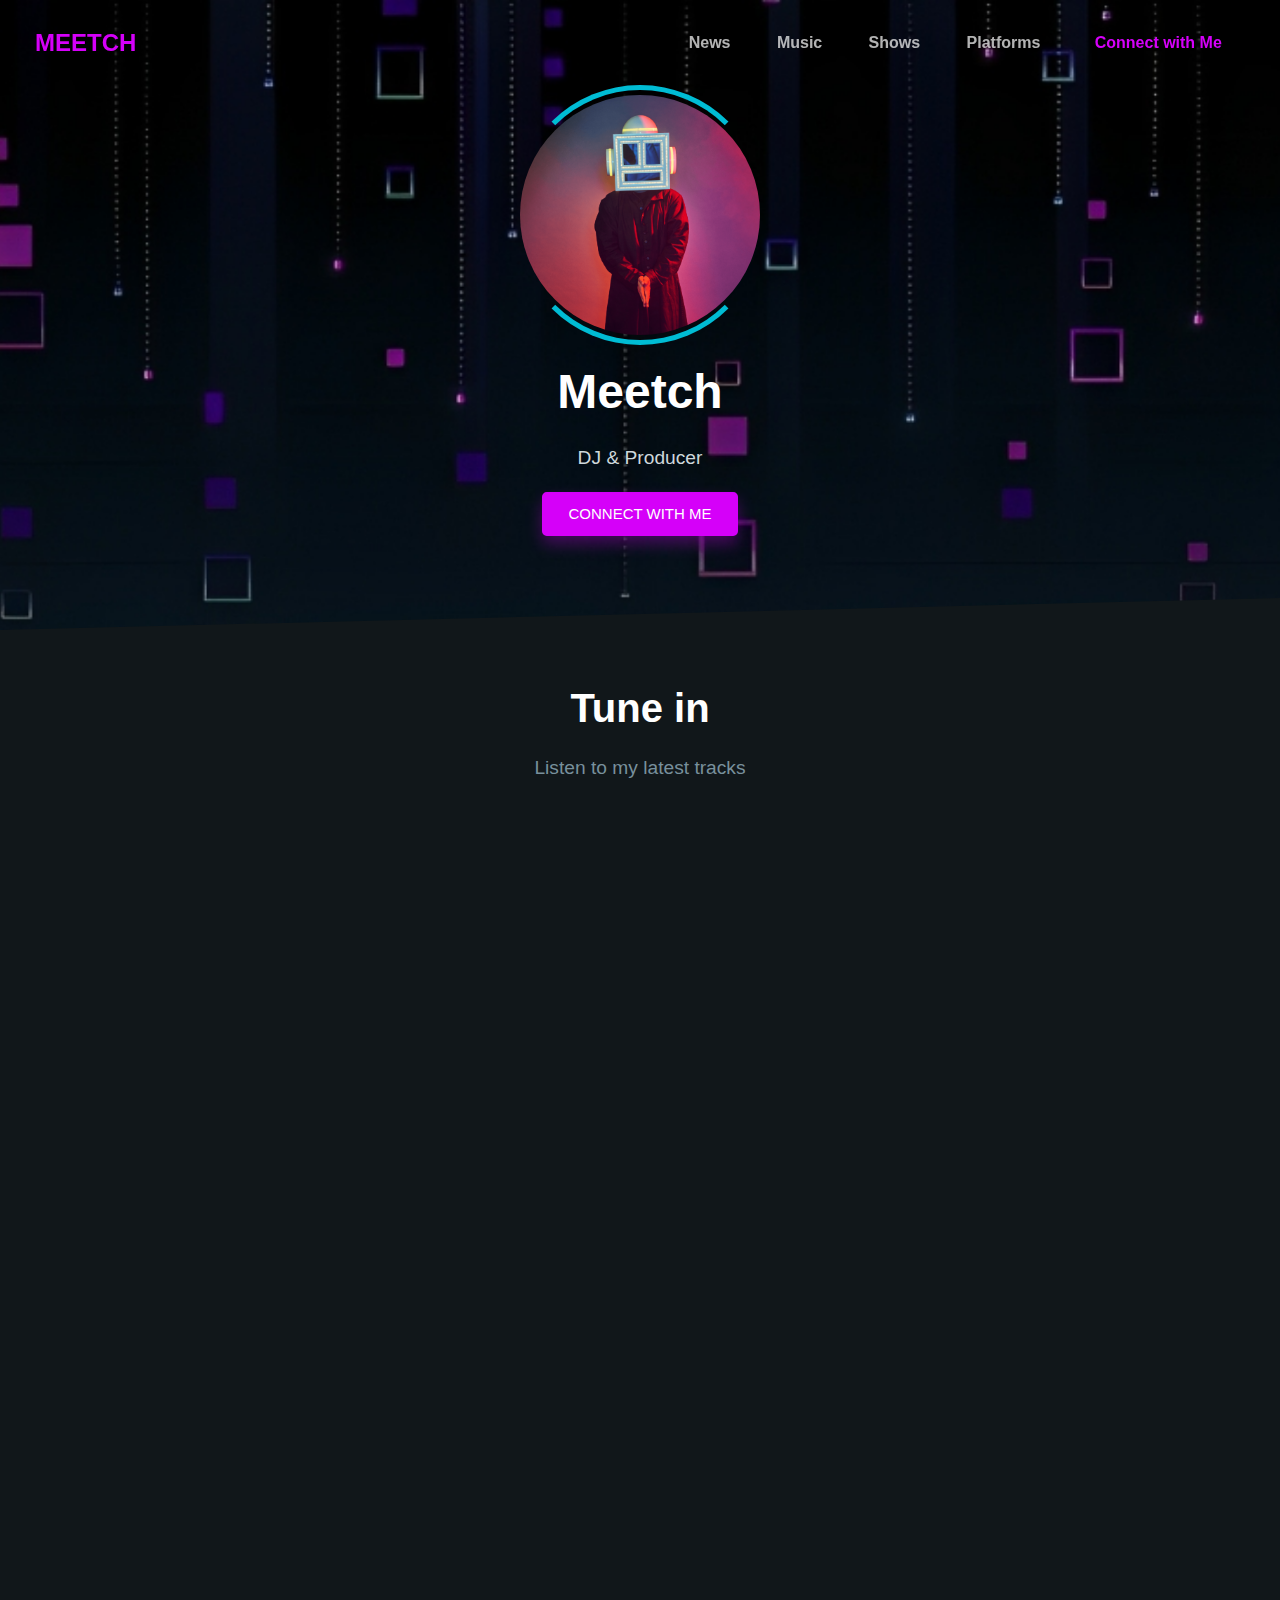
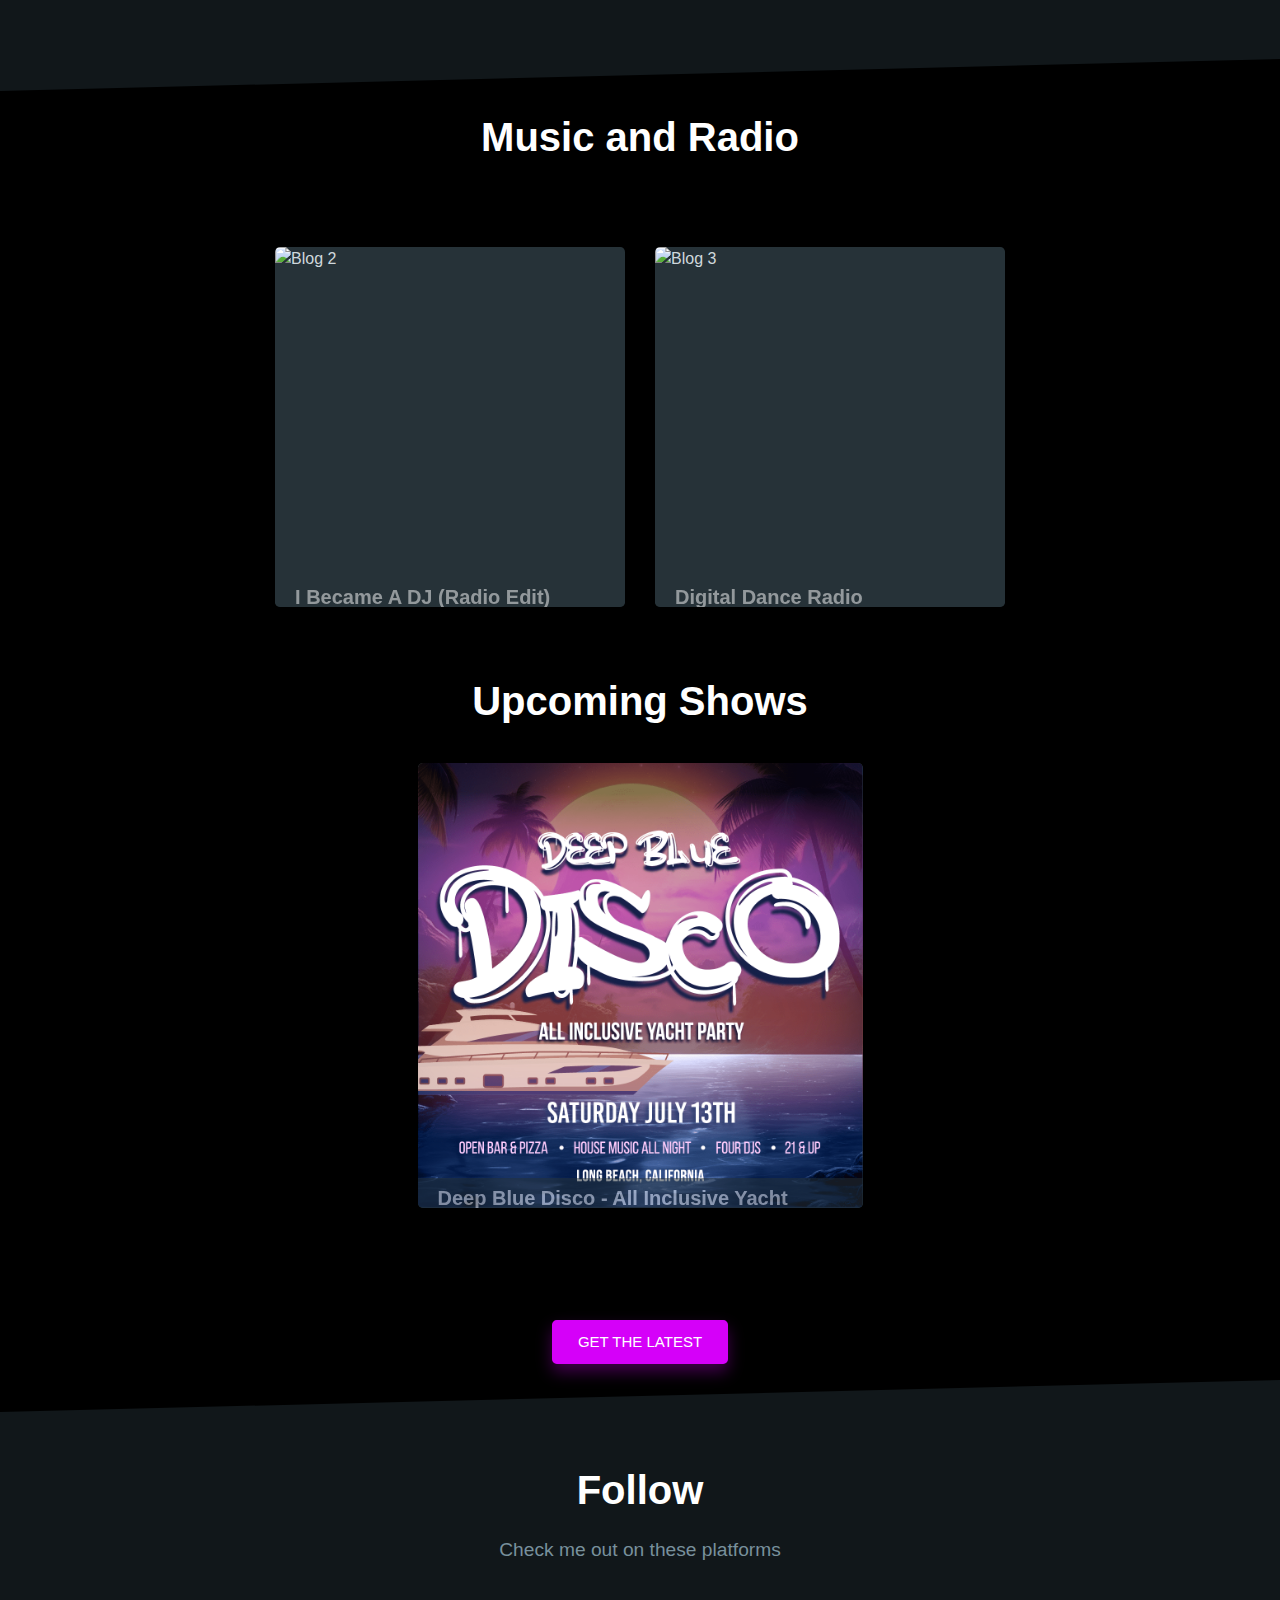
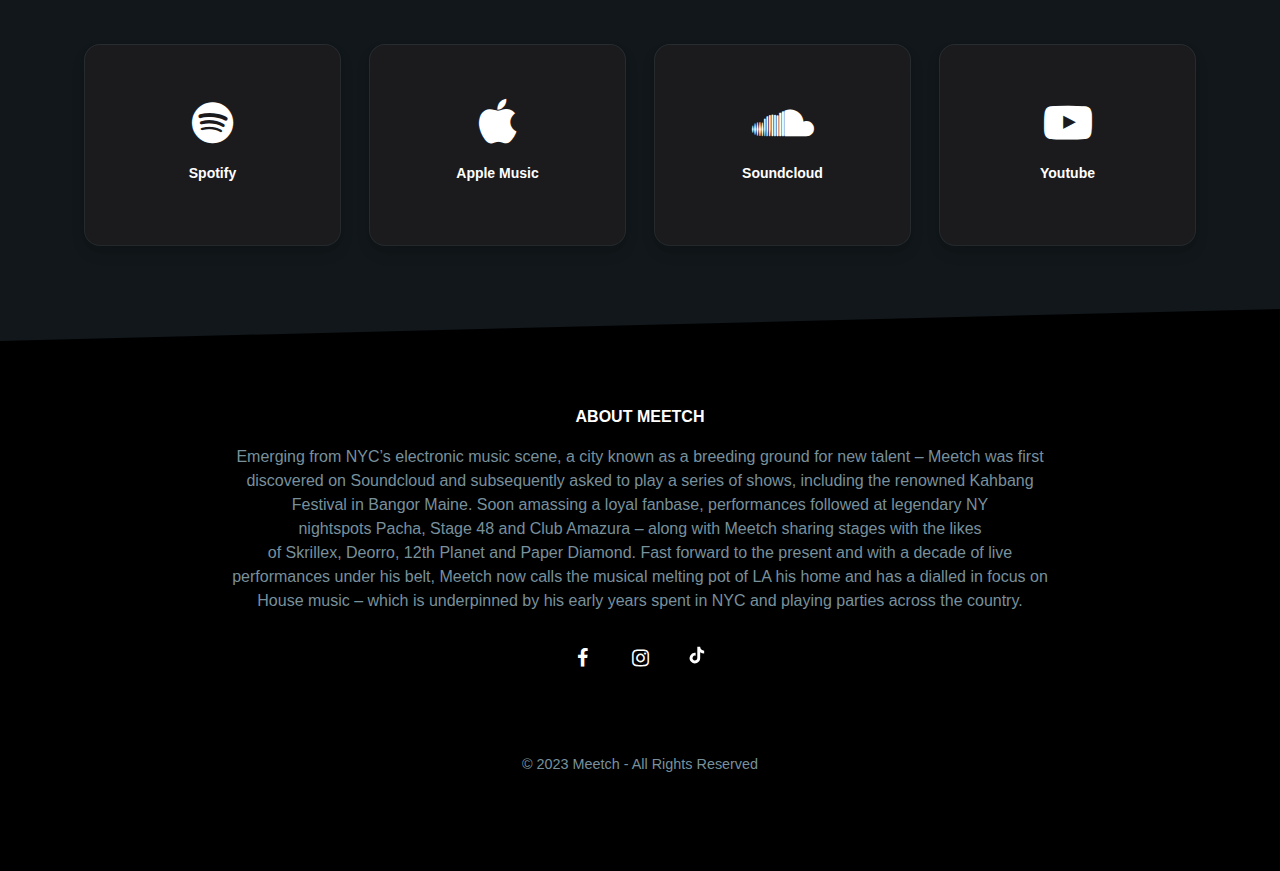
==== commit fd676b87: "May 2024 Update" ====
--- a/index.html
+++ b/index.html
@@ -95,6 +95,12 @@
       <div class="row mt-5">
         <div class="col-12 my-3">
           <iframe style="border-radius:12px"
+            src="https://open.spotify.com/embed/track/6Ywb3x8PR4jyYBK61cKZFu?utm_source=generator&theme=0" width="100%"
+            height="152" frameBorder="0" allowfullscreen=""
+            allow="autoplay; clipboard-write; encrypted-media; fullscreen; picture-in-picture" loading="lazy"></iframe>
+        </div>
+        <div class="col-12 my-3">
+          <iframe style="border-radius:12px"
             src="https://open.spotify.com/embed/track/7liDw9yFUoHZH1sQJH1U35?utm_source=generator&theme=0" width="100%"
             height="152" frameBorder="0" allowfullscreen=""
             allow="autoplay; clipboard-write; encrypted-media; fullscreen; picture-in-picture" loading="lazy"></iframe>
@@ -179,38 +185,18 @@
         </div>
         <div class="col-md-5 my-3">
           <div class="card animated">
-            <img src="img/illumination.png" class="card-img" alt="Blog 1">
+            <img src="img/deepblue.png" class="card-img" alt="Blog 1">
             <div class="card-img-overlay">
               <div class="card-body">
                 <div class="arrow text-center">
                   <em data-feather="chevron-up" width="20" height="20"></em>
                 </div>
                 <div class="card-title mb-2">
-                  <h5>Illumination 2024 (Glow in the dark event)</h5>
-                </div>
-                <p class="text-muted small-xl mb-2">Feb 10, 2024</p>
-                <p class="card-text">"Illumination" February 10th 2024 21+ Glow in the dark 8:30pm-2am Ft: Meetch & 12
-                  Djs on 2 stages + Vendors at Catch One in Los Angeles.</p>
-                <a href="https://www.eventbrite.com/e/illumination-2024-glow-in-the-dark-event-tickets-778082865797?aff=Meetch&fbclid=IwAR2nCyjIAtAY9TIlLpv6jAGYQv9fumL3s2nTvD6iIJWvuD9fHGTAeeuEbZI"
-                  target="_blank" rel="noopener noreferrer">Get Tickets</a>
-              </div>
-            </div>
-          </div>
-        </div>
-        <div class="col-md-5 my-3">
-          <div class="card animated">
-            <img src="img/kandy.png" class="card-img" alt="Blog 1">
-            <div class="card-img-overlay">
-              <div class="card-body">
-                <div class="arrow text-center">
-                  <em data-feather="chevron-up" width="20" height="20"></em>
-                </div>
-                <div class="card-title mb-2">
-                  <h5>We Love Kandy 2024</h5>
-                </div>
-                <p class="text-muted small-xl mb-2">Feb 17, 2024</p>
-                <p class="card-text">Join us for "We Love Kandy 2024", " Music You Can Taste " Festival Experience</p>
-                <a href="https://www.eventbrite.com/e/we-love-kandy-2024-tickets-780261803057?aff=Meetch&fbclid=IwAR0_oC4KH6A7MimkLzbuB67nRpFgYf3pbFEA5AoU2c0wcHyJ6foEzyjIOl0"
+                  <h5>Deep Blue Disco - All Inclusive Yacht Party</h5>
+                </div>
+                <p class="text-muted small-xl mb-2">Saturday, July 13 · 6:30 - 10:30pm PDT</p>
+                <p class="card-text">Join us for an epic night of house beats on the water at the Deep Blue Disco Yacht Party - Where we set sail with an open bar ALL NIGHT!</p>
+                <a href="https://www.eventbrite.com/e/deep-blue-disco-all-inclusive-yacht-party-tickets-791895068467?fbclid=IwZXh0bgNhZW0CMTAAAR1TtoWQsfj-ksk-zYEX-c0_sQEjd_OMA41ahMO25uXy79o_Q0GTKMH8tDU_aem_AVMSTrpFP5tWcEDkwq849AgYmN696G6J0QsiZ29BYqPpSd0gCGMieXHNKYYDTIDN-1ZnT_CNDT2SVmJnCkml7qzG"
                   target="_blank" rel="noopener noreferrer">Get Tickets</a>
               </div>
             </div>
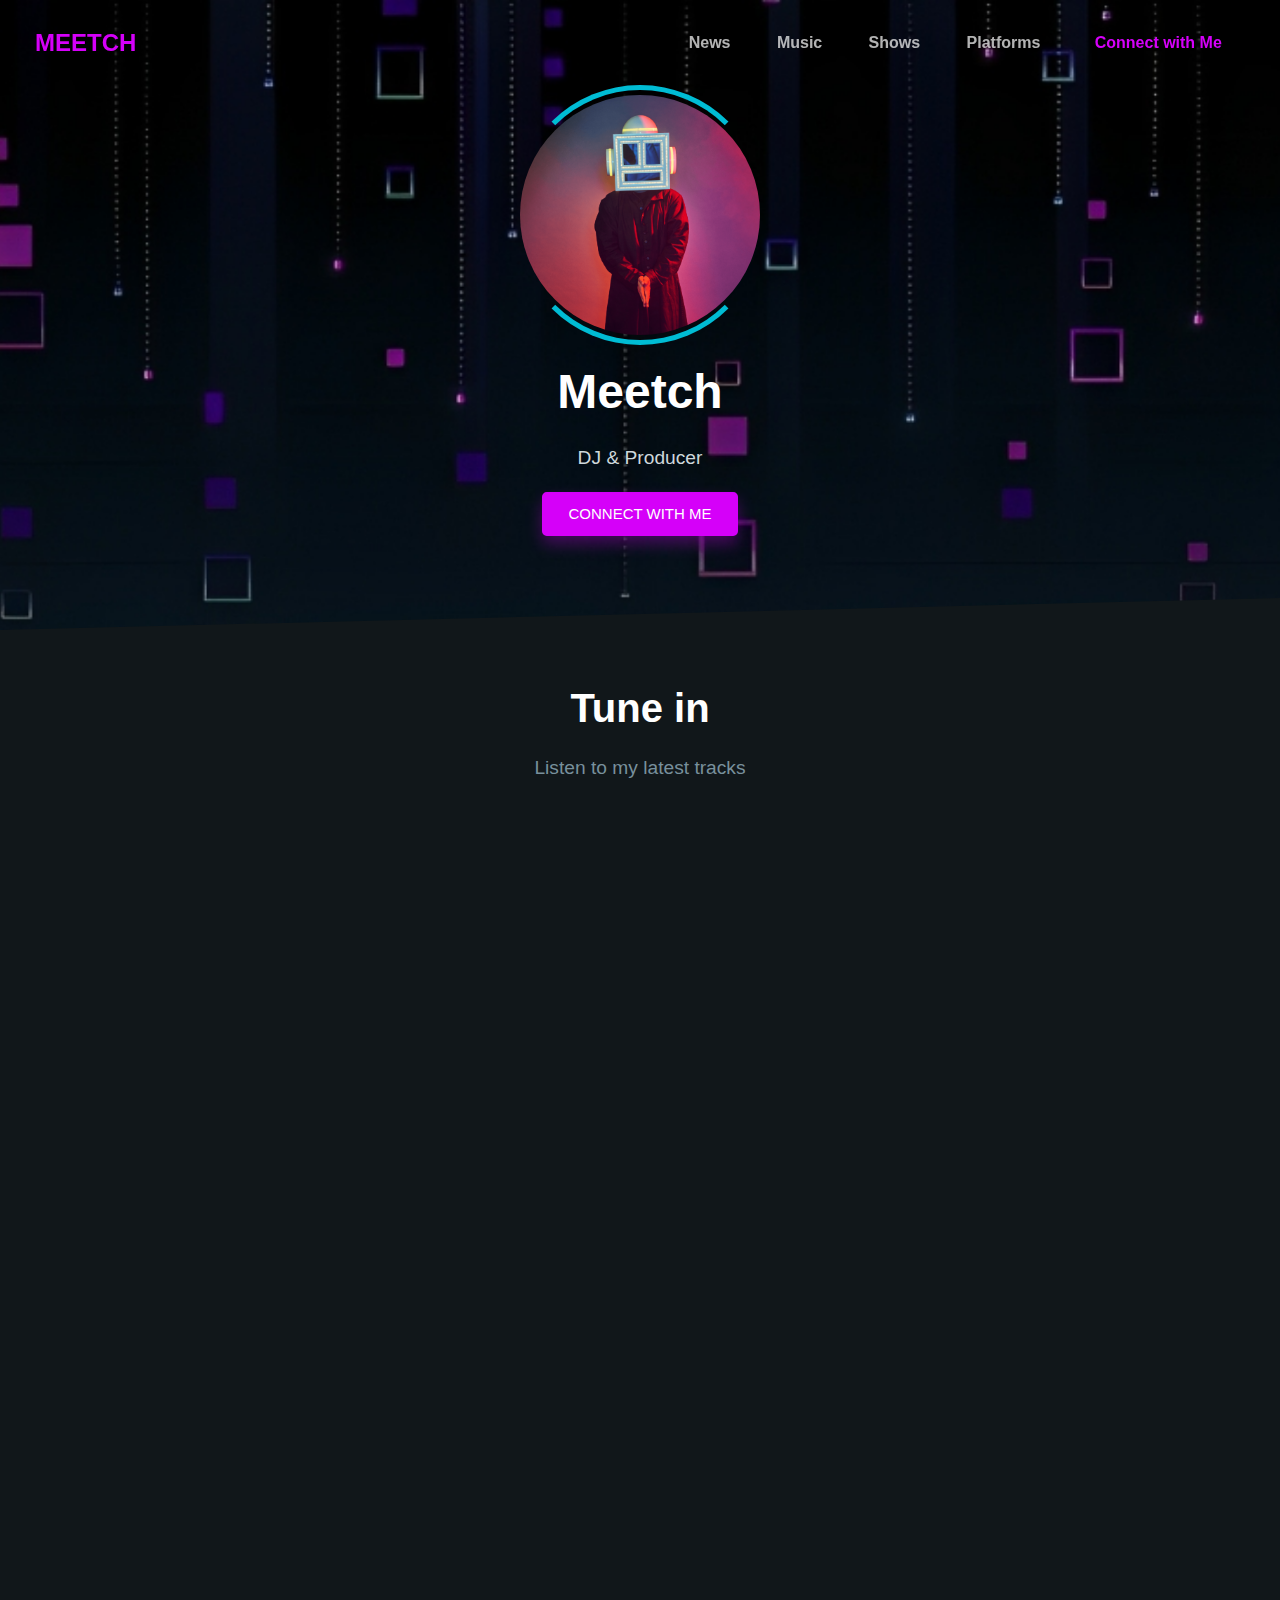
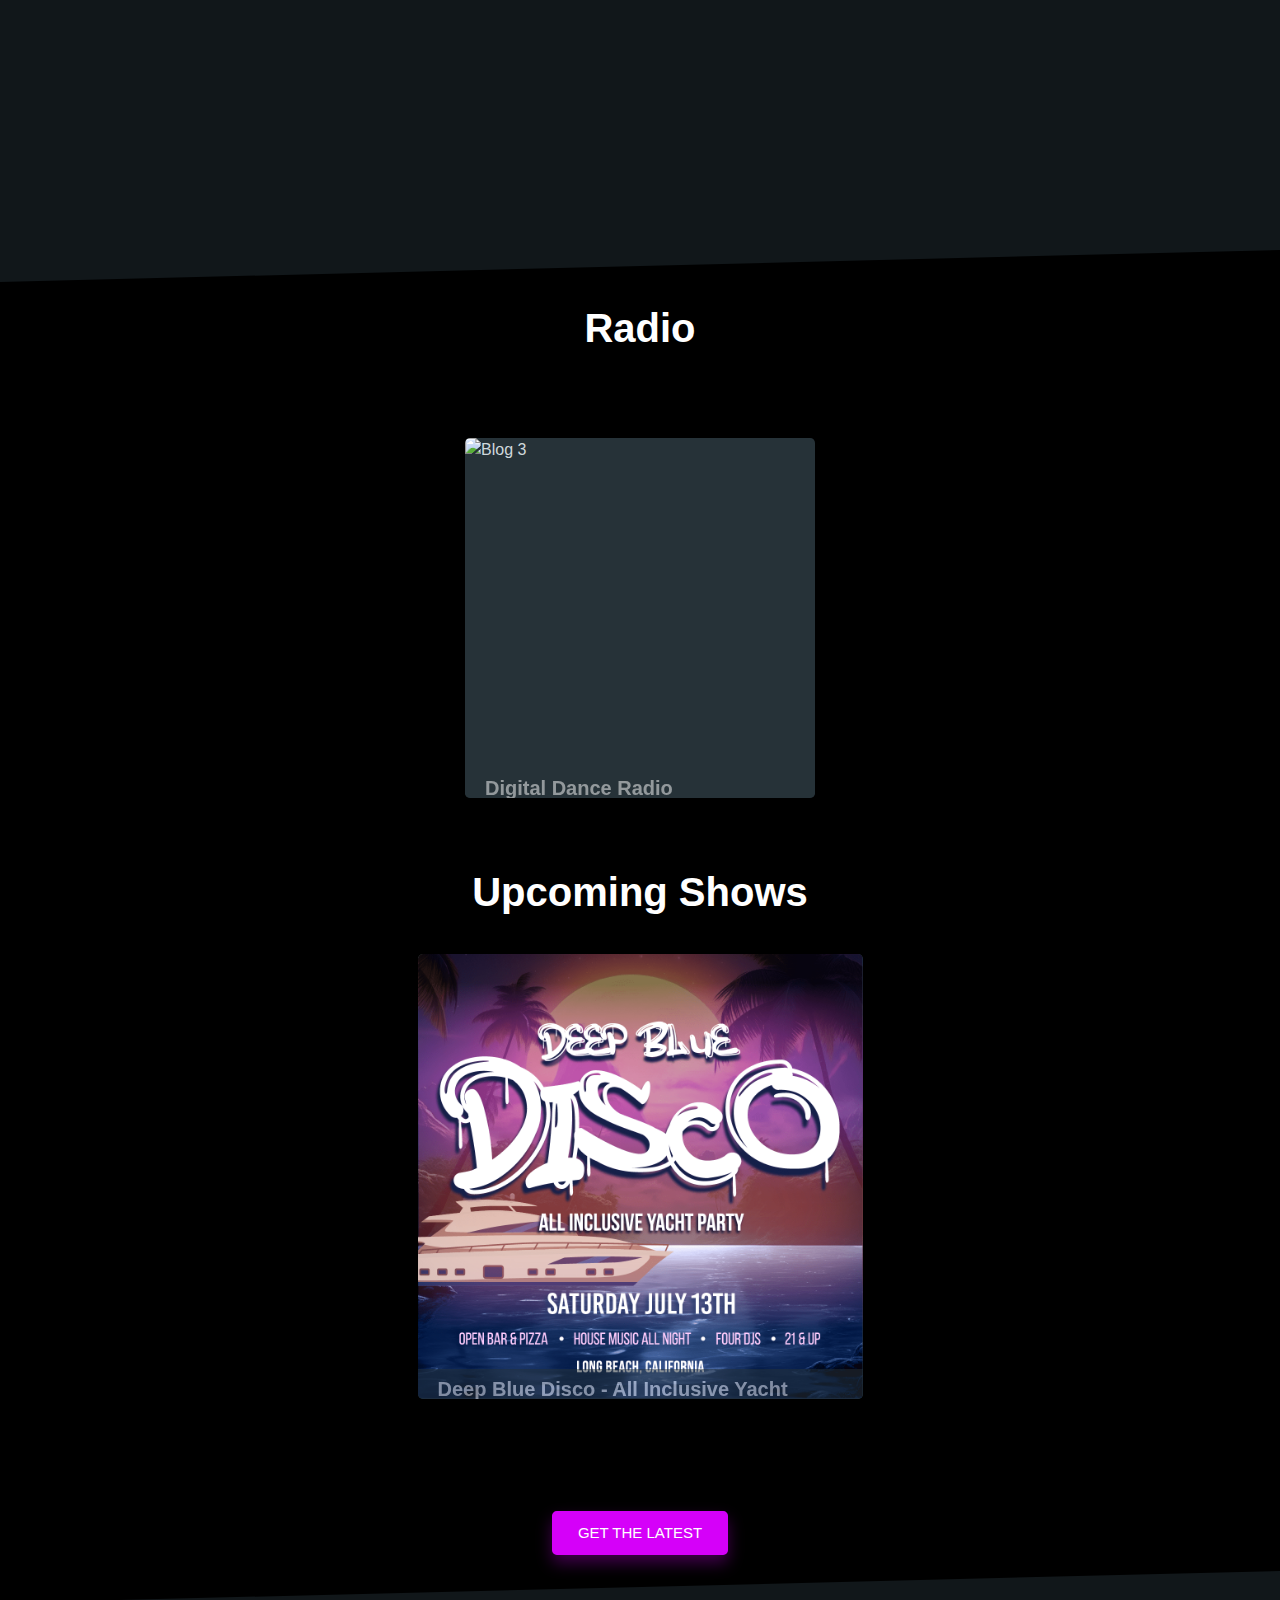
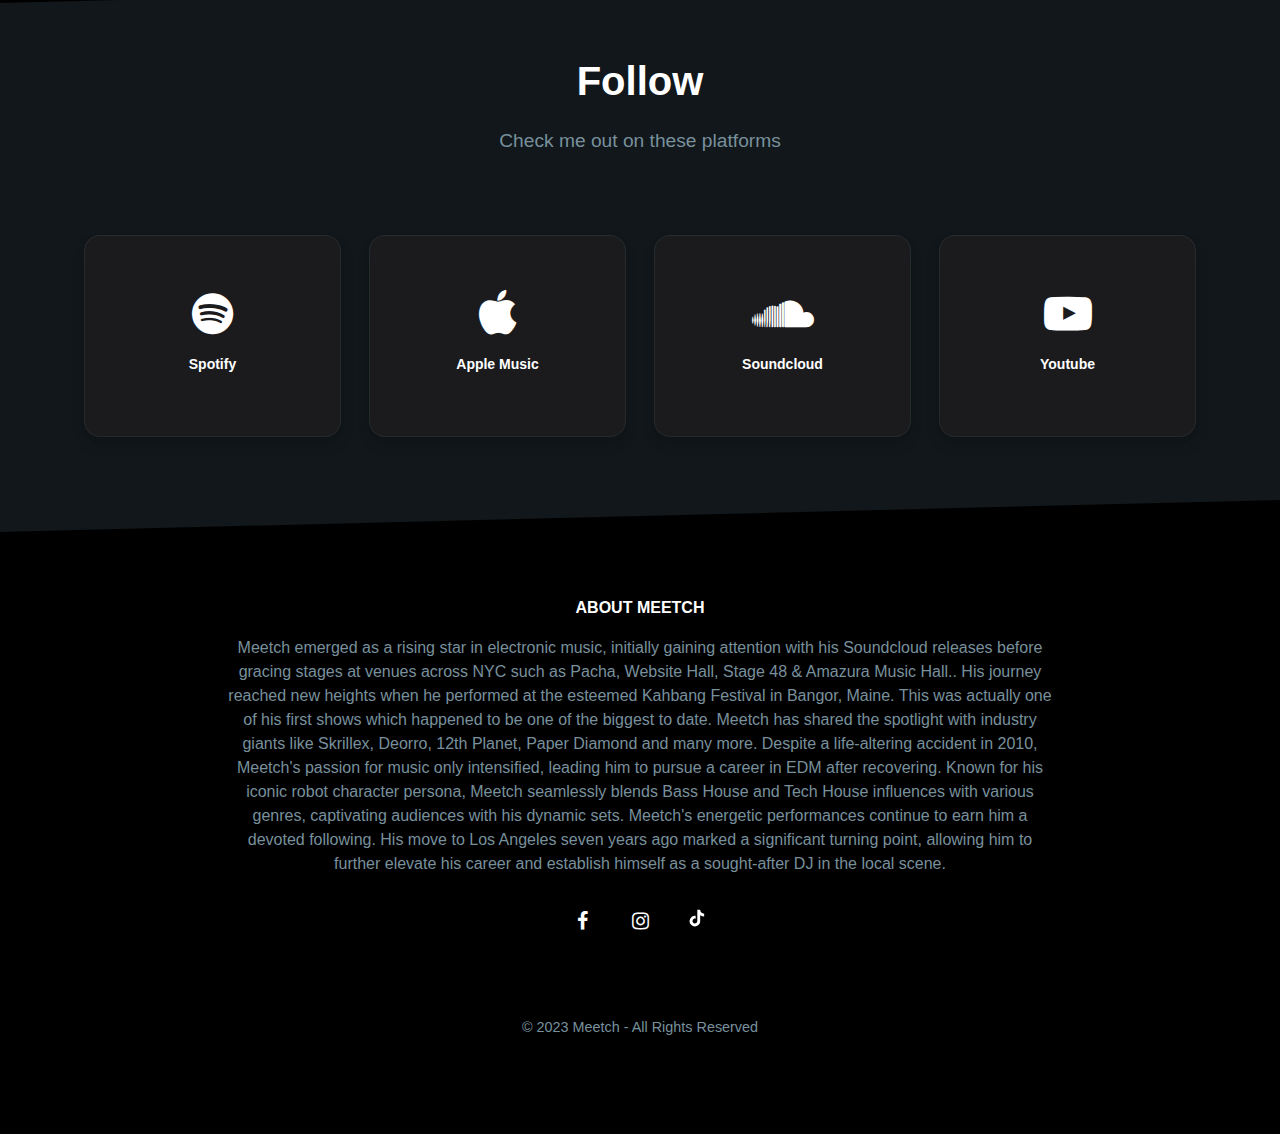
==== commit c41c68b0: "updates" ====
--- a/index.html
+++ b/index.html
@@ -95,6 +95,12 @@
       <div class="row mt-5">
         <div class="col-12 my-3">
           <iframe style="border-radius:12px"
+            src="https://open.spotify.com/embed/track/68ChWmNjLfcNxpuV63pOw1?utm_source=generator&theme=0" width="100%"
+            height="152" frameBorder="0" allowfullscreen=""
+            allow="autoplay; clipboard-write; encrypted-media; fullscreen; picture-in-picture" loading="lazy"></iframe>
+        </div>
+        <div class="col-12 my-3">
+          <iframe style="border-radius:12px"
             src="https://open.spotify.com/embed/track/6Ywb3x8PR4jyYBK61cKZFu?utm_source=generator&theme=0" width="100%"
             height="152" frameBorder="0" allowfullscreen=""
             allow="autoplay; clipboard-write; encrypted-media; fullscreen; picture-in-picture" loading="lazy"></iframe>
@@ -126,11 +132,11 @@
     <div class="container">
       <div class="row">
         <div class="col-md-6 mx-auto text-center">
-          <h2 class="heading-black">Music and Radio</h2>
+          <h2 class="heading-black">Radio</h2>
         </div>
       </div>
       <div class="row mt-5 justify-content-center">
-        <div class="col-md-4 my-3">
+        <!-- <div class="col-md-4 my-3">
           <div class="card animated">
             <img
               src="https://linkstorage.linkfire.com/medialinks/images/ab2754f2-d0ee-49c6-8911-7d9b6b27d826/artwork-640x640"
@@ -152,7 +158,7 @@
             </div>
 
           </div>
-        </div>
+        </div> -->
         <div class="col-md-4 my-3">
           <div class="card animated">
             <img
@@ -195,7 +201,8 @@
                   <h5>Deep Blue Disco - All Inclusive Yacht Party</h5>
                 </div>
                 <p class="text-muted small-xl mb-2">Saturday, July 13 · 6:30 - 10:30pm PDT</p>
-                <p class="card-text">Join us for an epic night of house beats on the water at the Deep Blue Disco Yacht Party - Where we set sail with an open bar ALL NIGHT!</p>
+                <p class="card-text">Join us for an epic night of house beats on the water at the Deep Blue Disco Yacht
+                  Party - Where we set sail with an open bar ALL NIGHT!</p>
                 <a href="https://www.eventbrite.com/e/deep-blue-disco-all-inclusive-yacht-party-tickets-791895068467?fbclid=IwZXh0bgNhZW0CMTAAAR1TtoWQsfj-ksk-zYEX-c0_sQEjd_OMA41ahMO25uXy79o_Q0GTKMH8tDU_aem_AVMSTrpFP5tWcEDkwq849AgYmN696G6J0QsiZ29BYqPpSd0gCGMieXHNKYYDTIDN-1ZnT_CNDT2SVmJnCkml7qzG"
                   target="_blank" rel="noopener noreferrer">Get Tickets</a>
               </div>
@@ -350,14 +357,21 @@
       <div class="row">
         <div class="col-sm-9 mx-auto text-center">
           <h5>About Meetch</h5>
-          <p class="text-muted">Emerging from NYC’s electronic music scene, a city known as a breeding ground for new
-            talent – Meetch was first discovered on Soundcloud and subsequently asked to play a series of shows,
-            including the renowned Kahbang Festival in Bangor Maine. Soon amassing a loyal fanbase, performances
-            followed at legendary NY nightspots Pacha, Stage 48 and Club Amazura – along with Meetch sharing stages with
-            the likes of Skrillex, Deorro, 12th Planet and Paper Diamond. Fast forward to the present and with a decade
-            of live performances under his belt, Meetch now calls the musical melting pot of LA his home and has a
-            dialled in focus on House music – which is underpinned by his early years spent in NYC and playing parties
-            across the country.</p>
+          <p class="text-muted">
+            Meetch emerged as a rising star in electronic music,
+            initially gaining attention with his Soundcloud releases
+            before gracing stages at venues across NYC such as Pacha, Website Hall,
+            Stage 48 & Amazura Music Hall.. His journey reached new heights when he performed
+            at the esteemed Kahbang Festival in Bangor, Maine. This was actually one of his first
+            shows which happened to be one of the biggest to date. Meetch has shared the spotlight
+            with industry giants like Skrillex, Deorro, 12th Planet, Paper Diamond and many more.
+            Despite a life-altering accident in 2010, Meetch's passion for music only intensified,
+            leading him to pursue a career in EDM after recovering. Known for his iconic robot character persona,
+            Meetch seamlessly blends Bass House and Tech House influences with various genres, captivating
+            audiences with his dynamic sets. Meetch's energetic performances continue to earn him a devoted
+            following. His move to Los Angeles seven years ago marked a significant turning point, allowing him to
+            further elevate his career and establish himself as a sought-after DJ in the local scene.
+          </p>
           <ul class="list-inline social social-lg">
             <li class="list-inline-item">
               <a href="https://www.facebook.com/dimitri.fostinis" target="_blank" rel="noopener noreferrer"><i
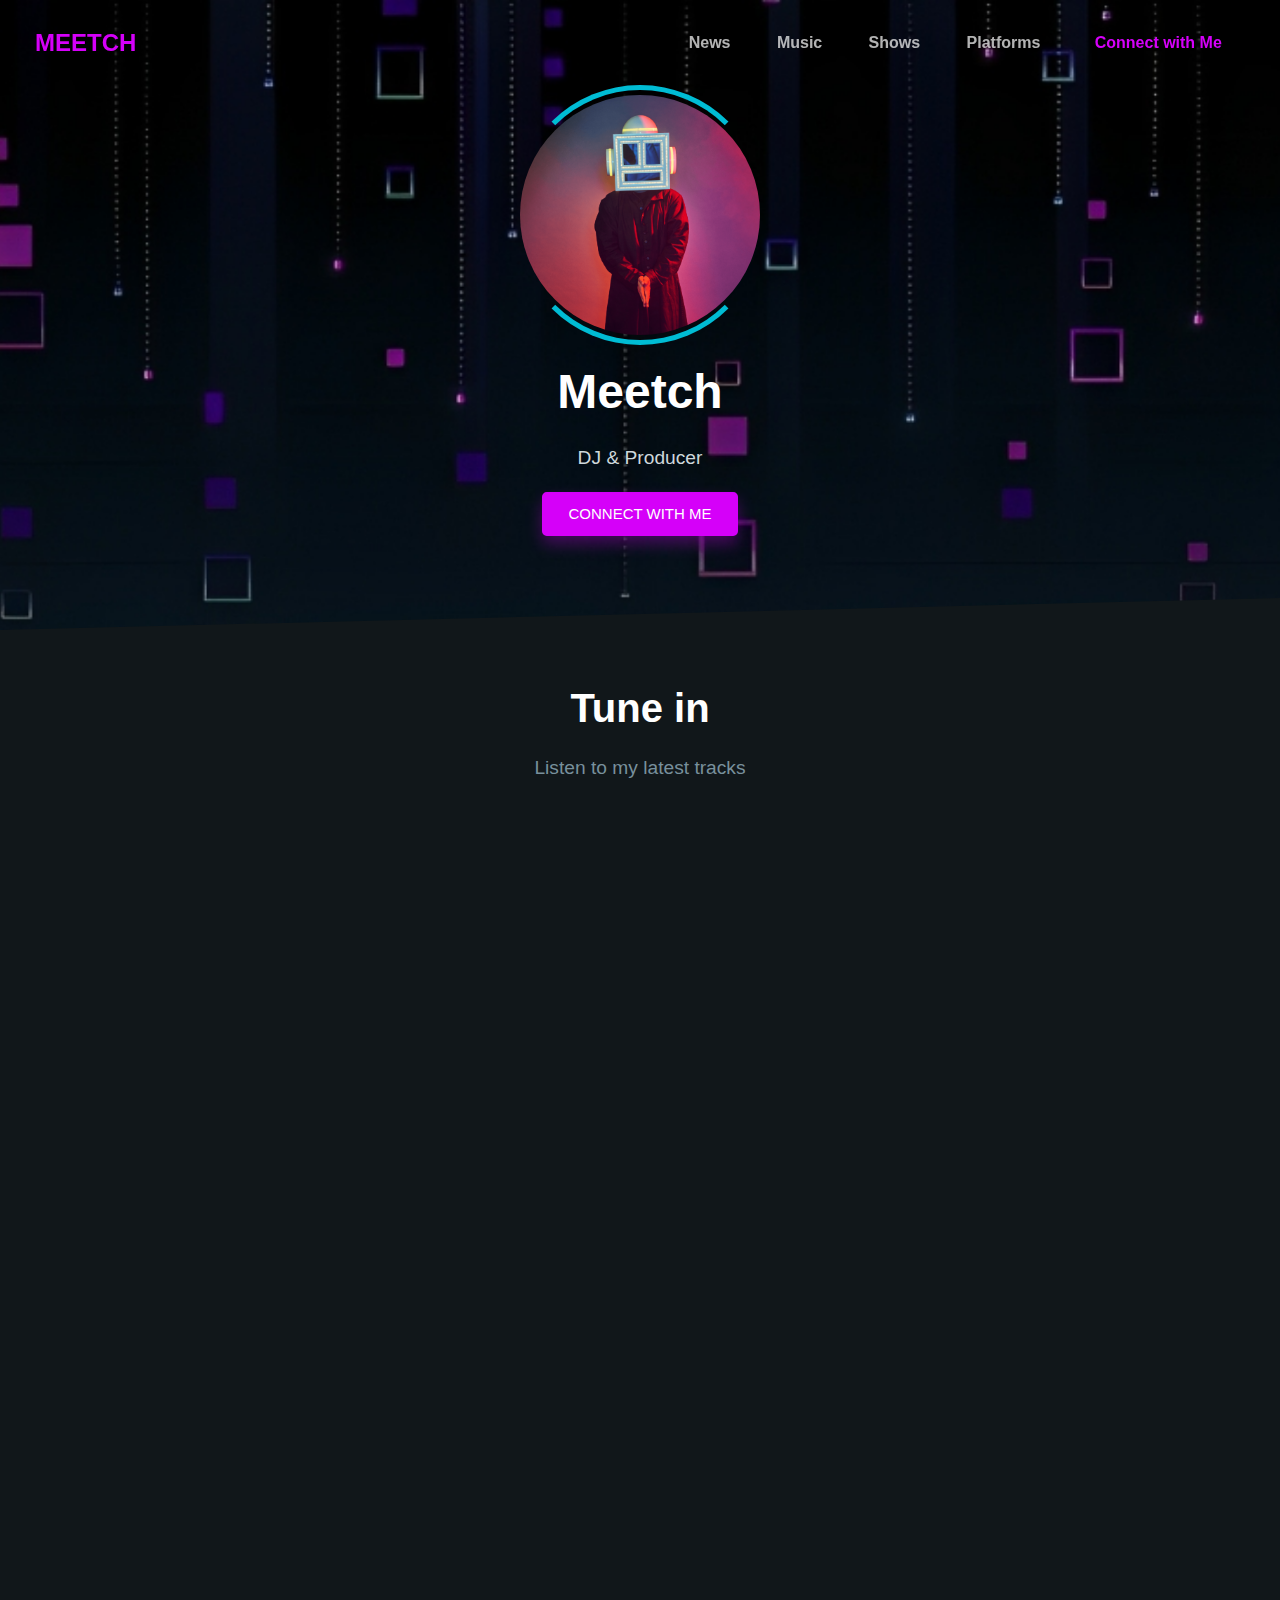
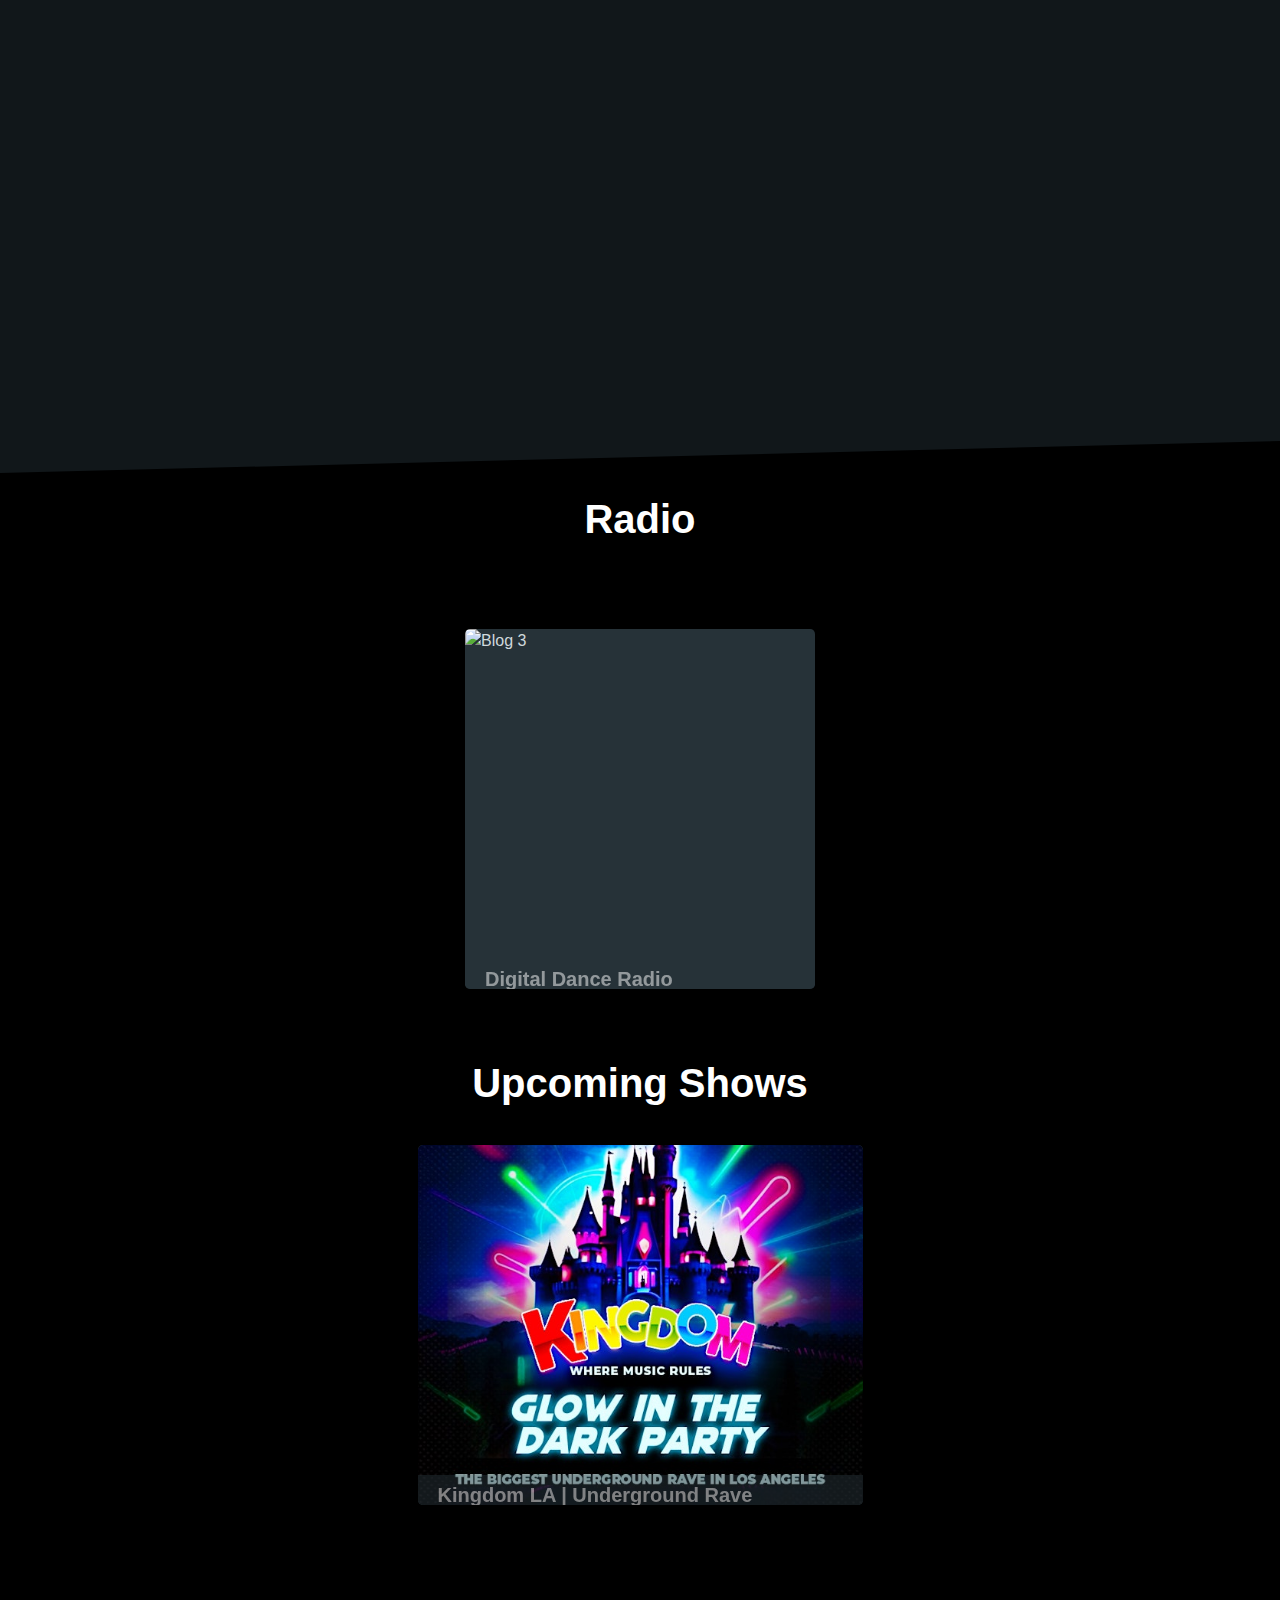
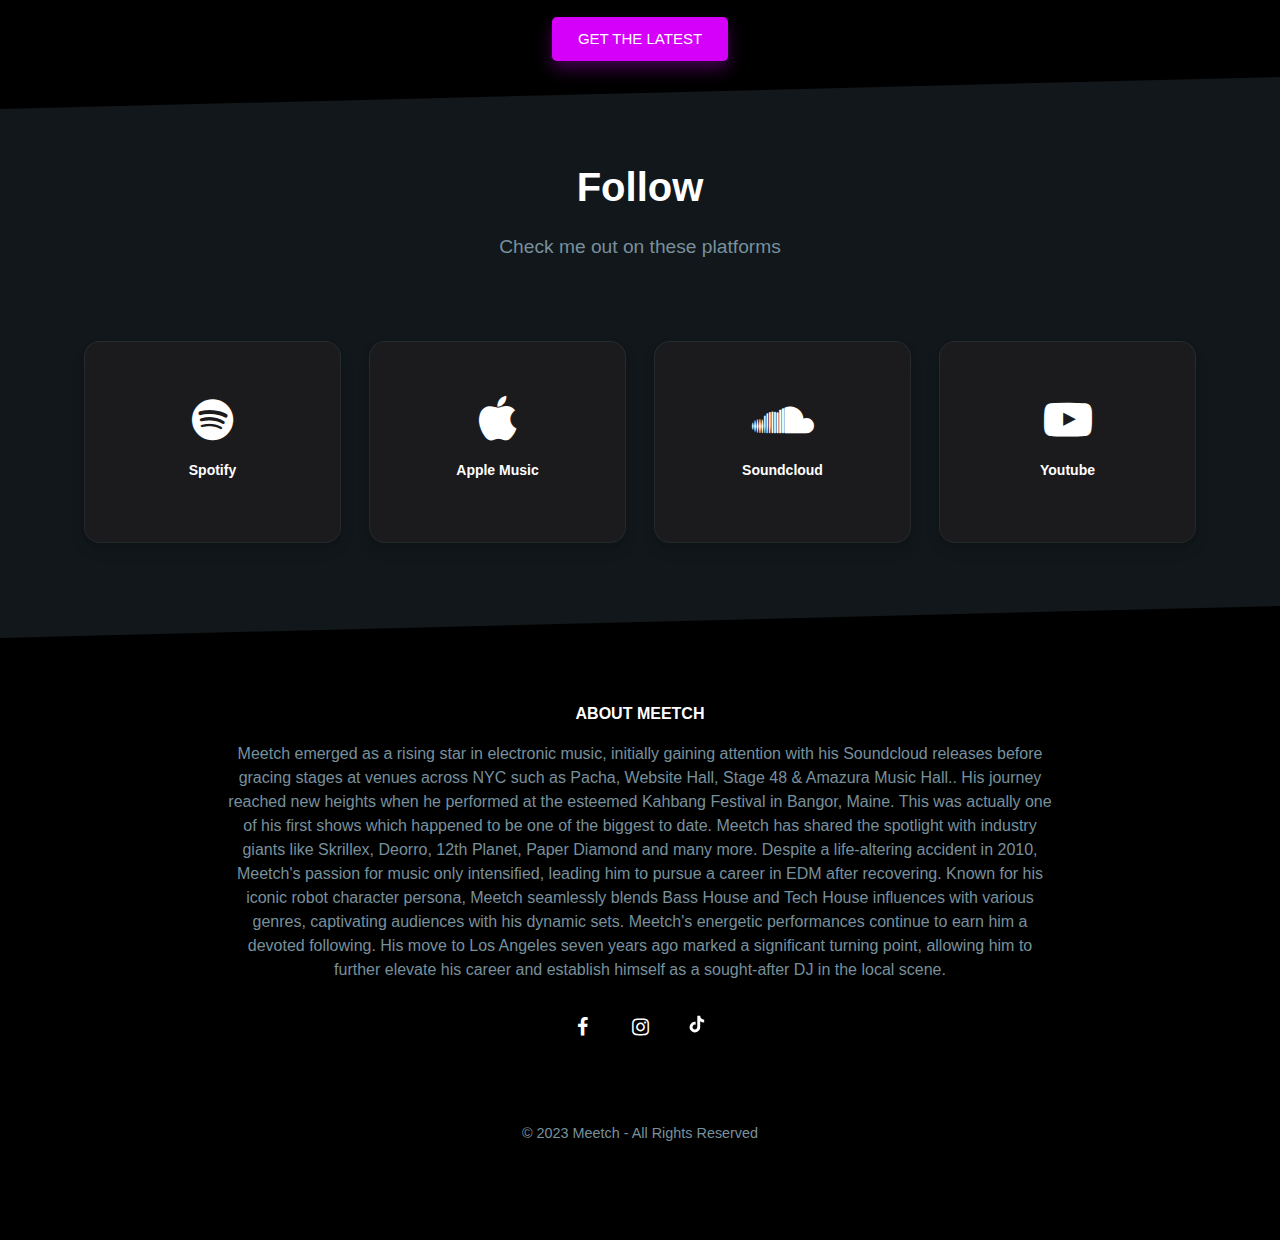
==== commit f6e33f88: "update Aug 2024" ====
--- a/index.html
+++ b/index.html
@@ -95,6 +95,12 @@
       <div class="row mt-5">
         <div class="col-12 my-3">
           <iframe style="border-radius:12px"
+            src="https://open.spotify.com/embed/track/0IfYBYLdSm2jbSMZOu4sr4?utm_source=generator" width="100%"
+            height="152" frameBorder="0" allowfullscreen=""
+            allow="autoplay; clipboard-write; encrypted-media; fullscreen; picture-in-picture" loading="lazy"></iframe>
+        </div>
+        <div class="col-12 my-3">
+          <iframe style="border-radius:12px"
             src="https://open.spotify.com/embed/track/68ChWmNjLfcNxpuV63pOw1?utm_source=generator&theme=0" width="100%"
             height="152" frameBorder="0" allowfullscreen=""
             allow="autoplay; clipboard-write; encrypted-media; fullscreen; picture-in-picture" loading="lazy"></iframe>
@@ -191,19 +197,18 @@
         </div>
         <div class="col-md-5 my-3">
           <div class="card animated">
-            <img src="img/deepblue.png" class="card-img" alt="Blog 1">
+            <img src="img/kingdom.jpeg" class="card-img" alt="Blog 1">
             <div class="card-img-overlay">
               <div class="card-body">
                 <div class="arrow text-center">
                   <em data-feather="chevron-up" width="20" height="20"></em>
                 </div>
                 <div class="card-title mb-2">
-                  <h5>Deep Blue Disco - All Inclusive Yacht Party</h5>
-                </div>
-                <p class="text-muted small-xl mb-2">Saturday, July 13 · 6:30 - 10:30pm PDT</p>
-                <p class="card-text">Join us for an epic night of house beats on the water at the Deep Blue Disco Yacht
-                  Party - Where we set sail with an open bar ALL NIGHT!</p>
-                <a href="https://www.eventbrite.com/e/deep-blue-disco-all-inclusive-yacht-party-tickets-791895068467?fbclid=IwZXh0bgNhZW0CMTAAAR1TtoWQsfj-ksk-zYEX-c0_sQEjd_OMA41ahMO25uXy79o_Q0GTKMH8tDU_aem_AVMSTrpFP5tWcEDkwq849AgYmN696G6J0QsiZ29BYqPpSd0gCGMieXHNKYYDTIDN-1ZnT_CNDT2SVmJnCkml7qzG"
+                  <h5>Kingdom LA | Underground Rave</h5>
+                </div>
+                <p class="text-muted small-xl mb-2">August 17 · 9pm - August 18 · 2am PDT</p>
+                <p class="card-text">Get ready to party underground at Kingdom LA's epic rave - it's gonna be lit!</p>
+                <a href="https://www.eventbrite.com/e/kingdom-la-underground-rave-tickets-942204618377?aff=Meetch"
                   target="_blank" rel="noopener noreferrer">Get Tickets</a>
               </div>
             </div>
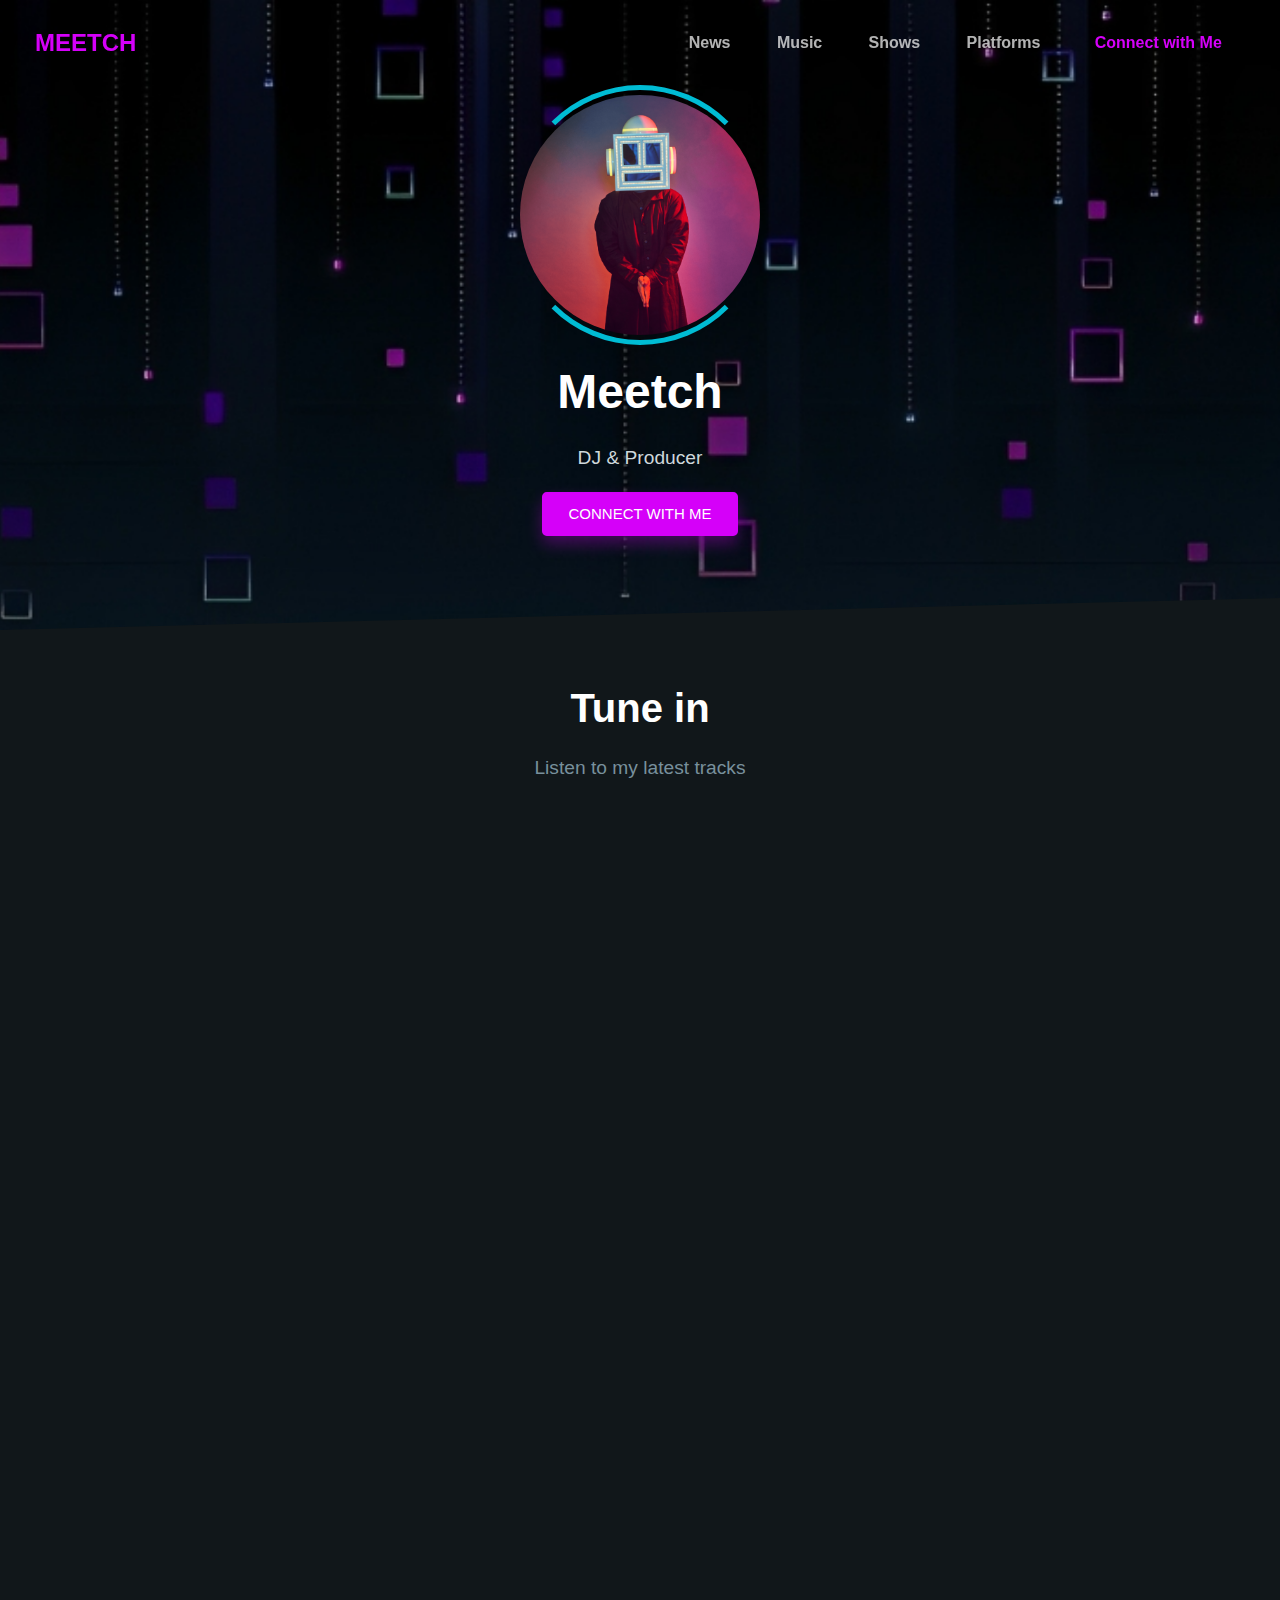
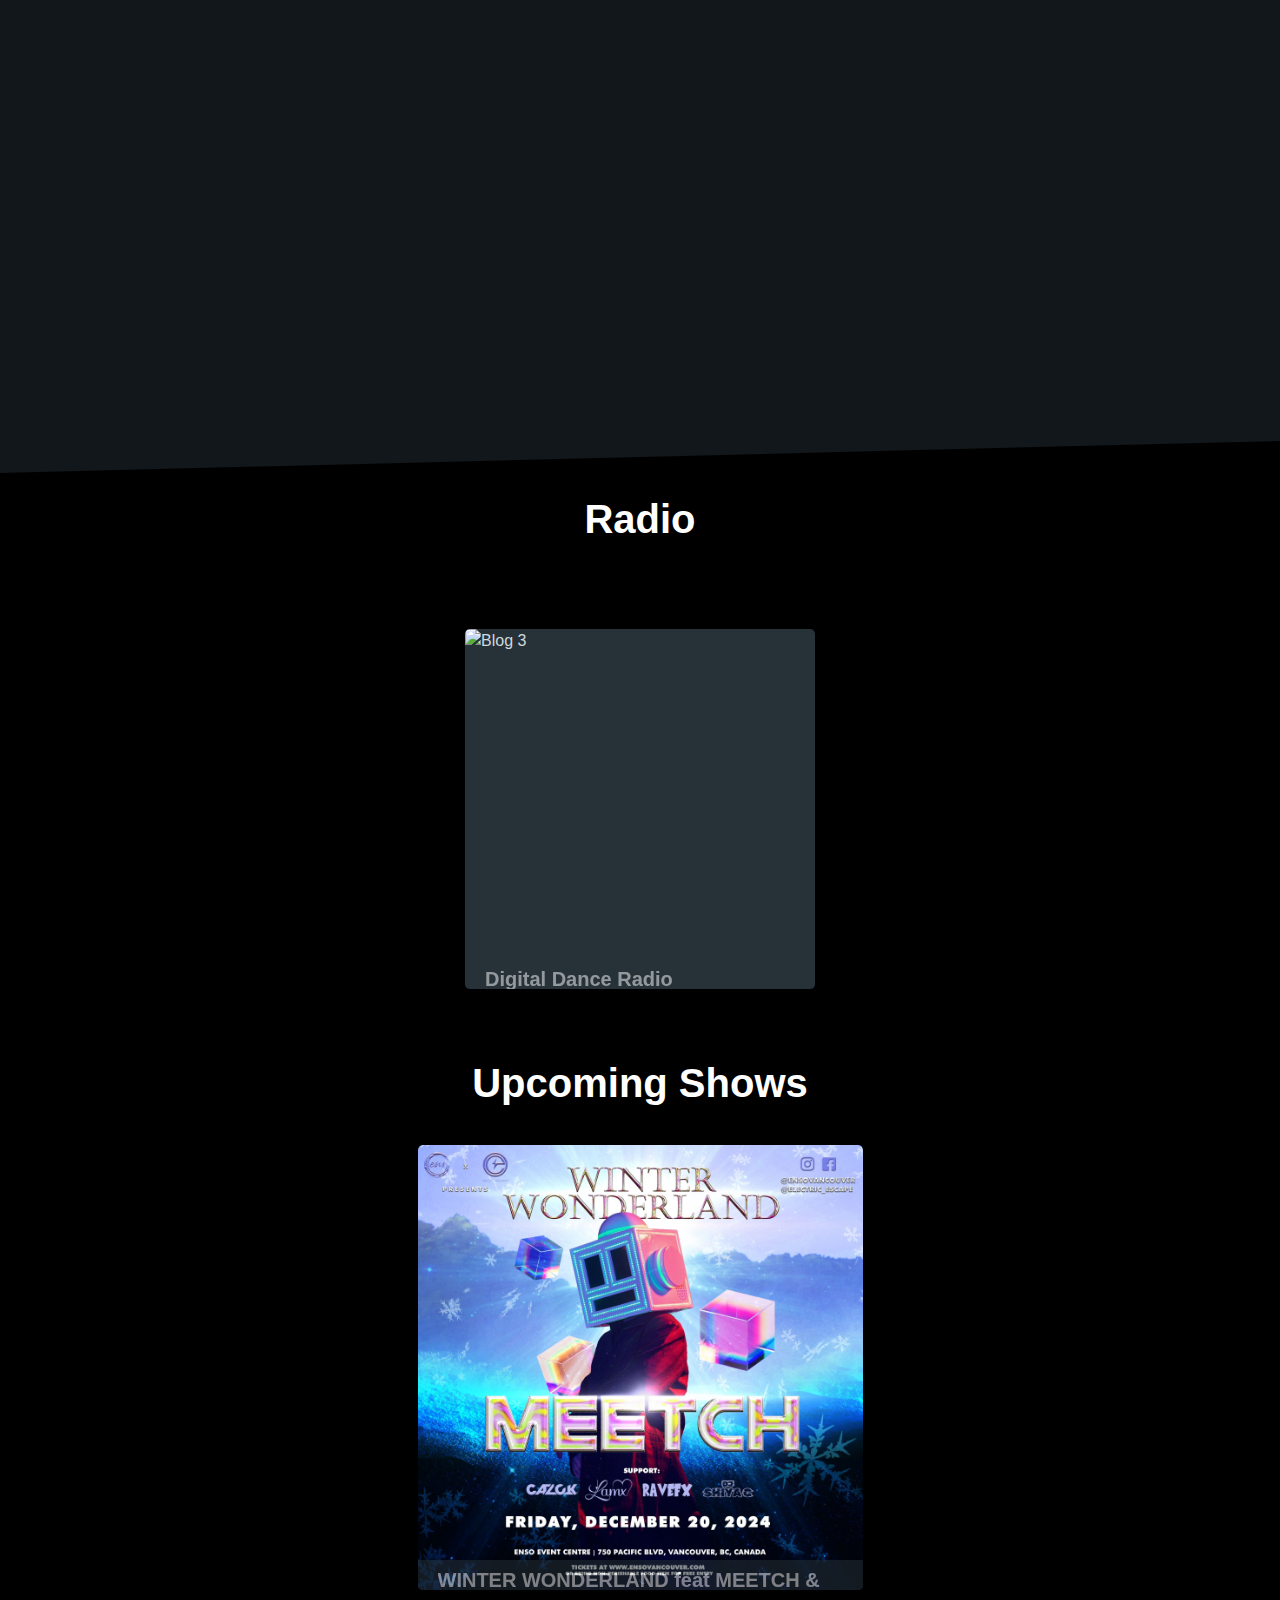
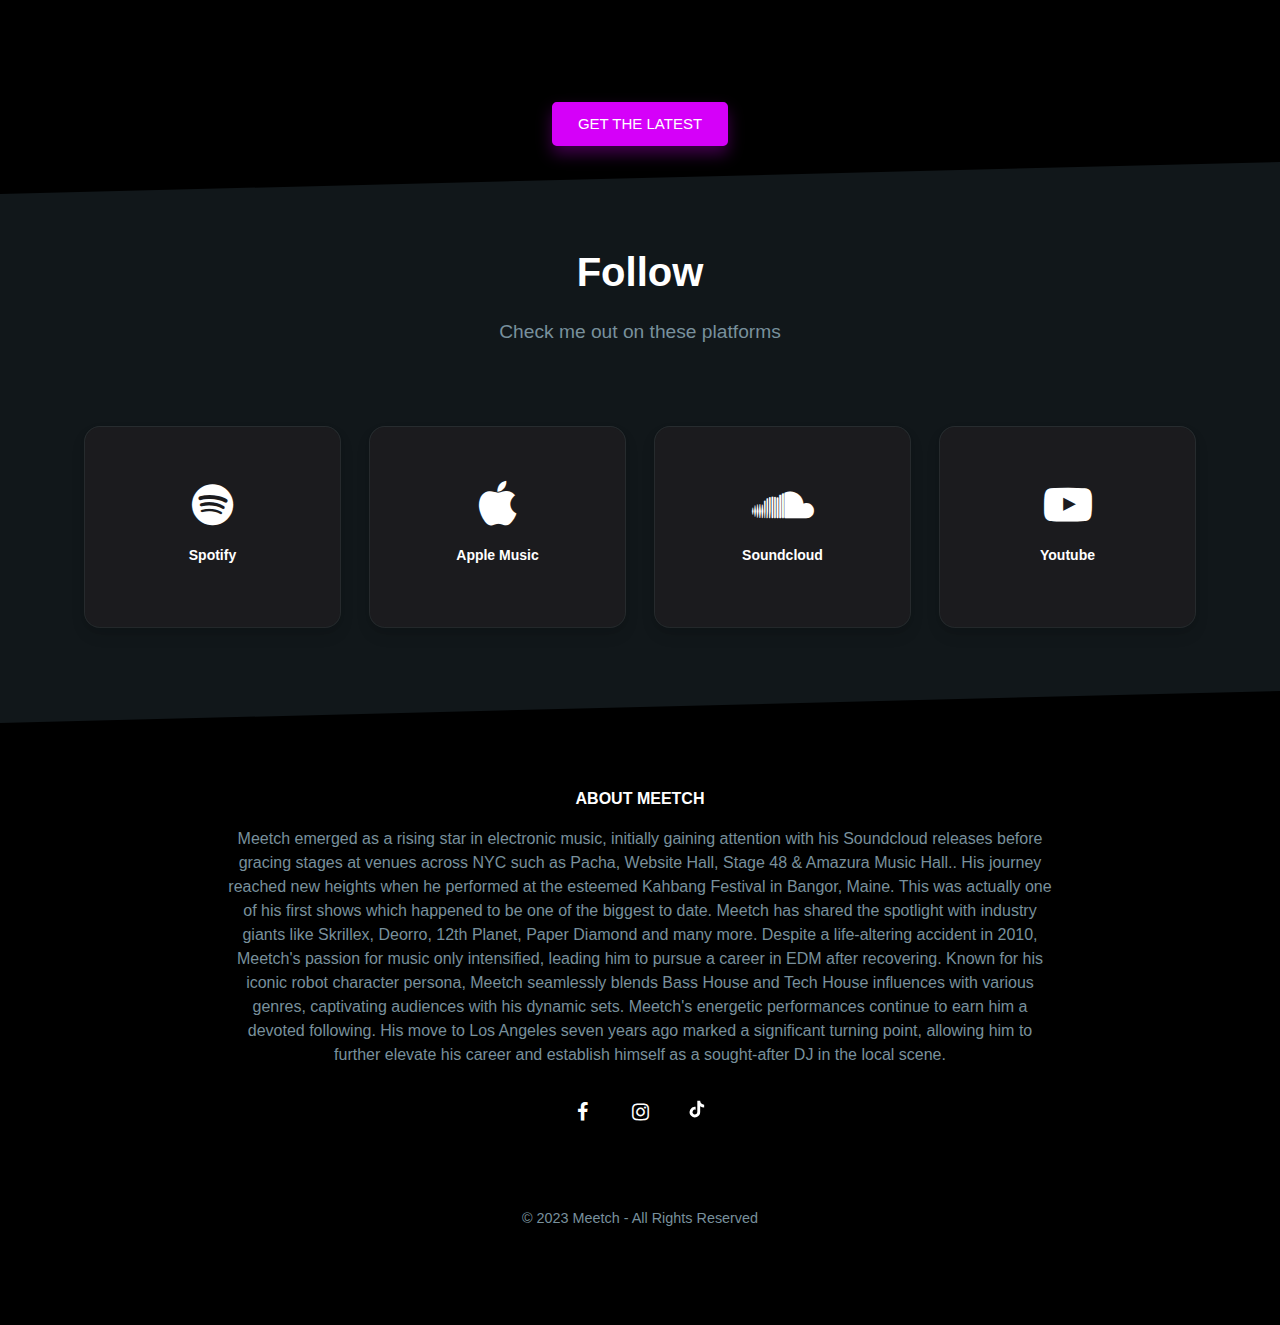
==== commit 78599b28: "updated shows" ====
--- a/index.html
+++ b/index.html
@@ -197,18 +197,18 @@
         </div>
         <div class="col-md-5 my-3">
           <div class="card animated">
-            <img src="img/kingdom.jpeg" class="card-img" alt="Blog 1">
+            <img src="img/meetch-winter-wonderland.jpeg" class="card-img" alt="Blog 1">
             <div class="card-img-overlay">
               <div class="card-body">
                 <div class="arrow text-center">
                   <em data-feather="chevron-up" width="20" height="20"></em>
                 </div>
                 <div class="card-title mb-2">
-                  <h5>Kingdom LA | Underground Rave</h5>
-                </div>
-                <p class="text-muted small-xl mb-2">August 17 · 9pm - August 18 · 2am PDT</p>
-                <p class="card-text">Get ready to party underground at Kingdom LA's epic rave - it's gonna be lit!</p>
-                <a href="https://www.eventbrite.com/e/kingdom-la-underground-rave-tickets-942204618377?aff=Meetch"
+                  <h5>WINTER WONDERLAND feat MEETCH & Friends</h5>
+                </div>
+                <p class="text-muted small-xl mb-2">Fri, Dec 20, 2024 10:00 PM - Sat, Dec 21, 2024 3:00 AM PST</p>
+                <p class="card-text">Join us for an unforgettable night headlined by the highly anticipated debut of MEETCH, a rising star in the bass and tech house scene known for his electrifying blend of EDM sounds.</p>
+                <a href="https://www.eventbrite.ca/e/winter-wonderland-feat-meetch-friends-tickets-1110442436219?aff=ebdsoporgprofile"
                   target="_blank" rel="noopener noreferrer">Get Tickets</a>
               </div>
             </div>
